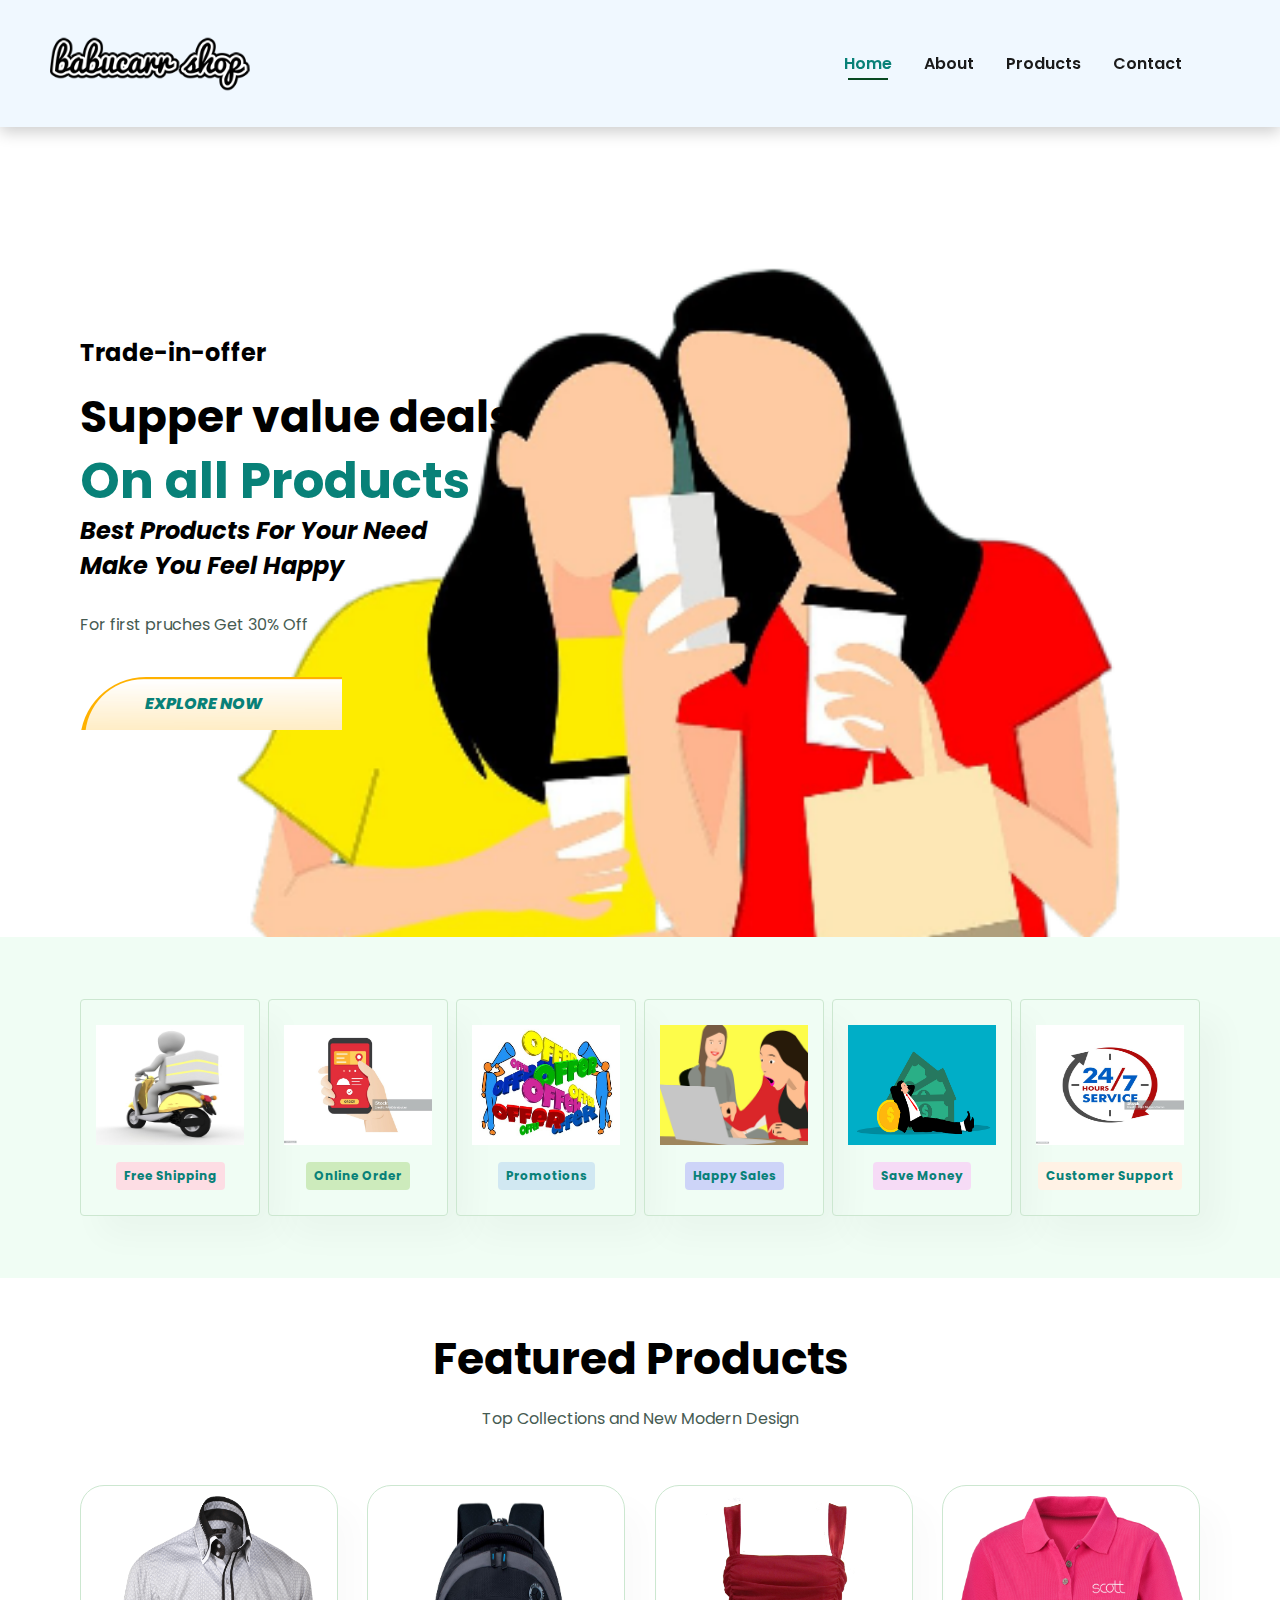
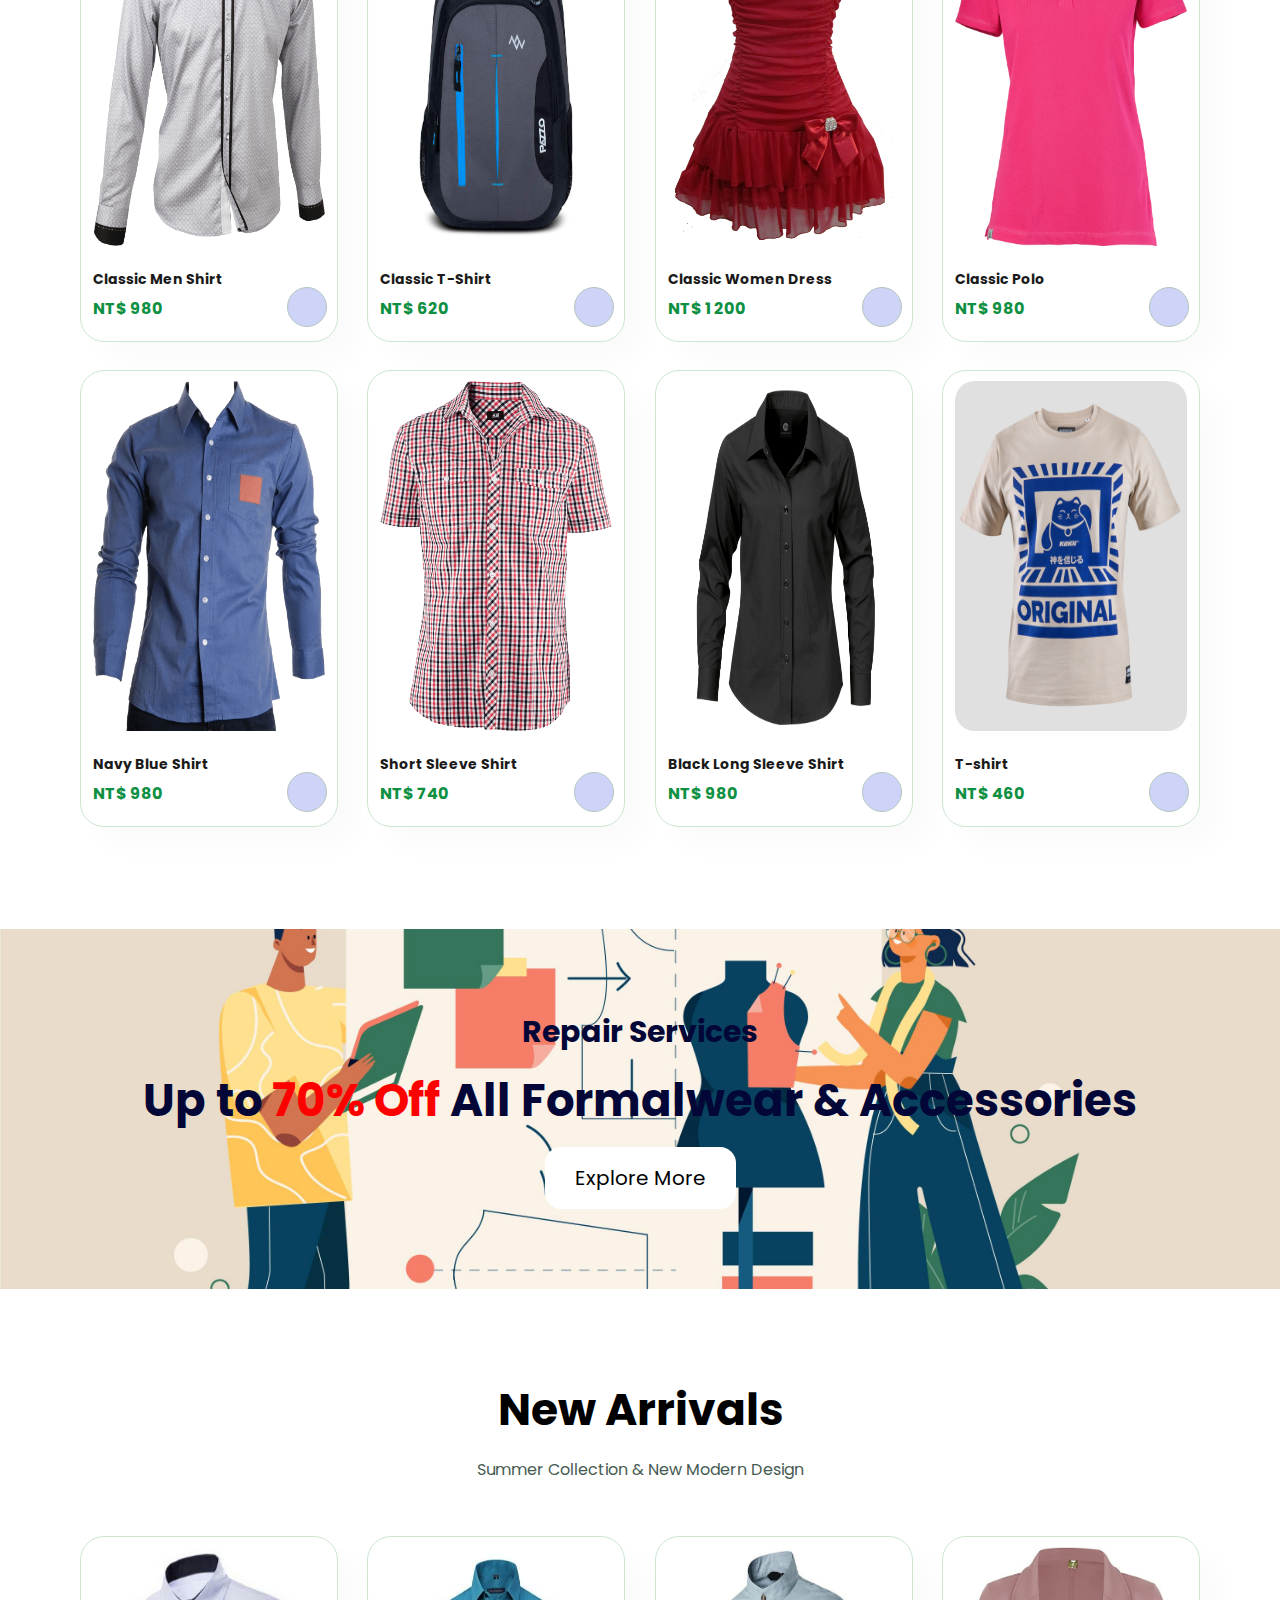
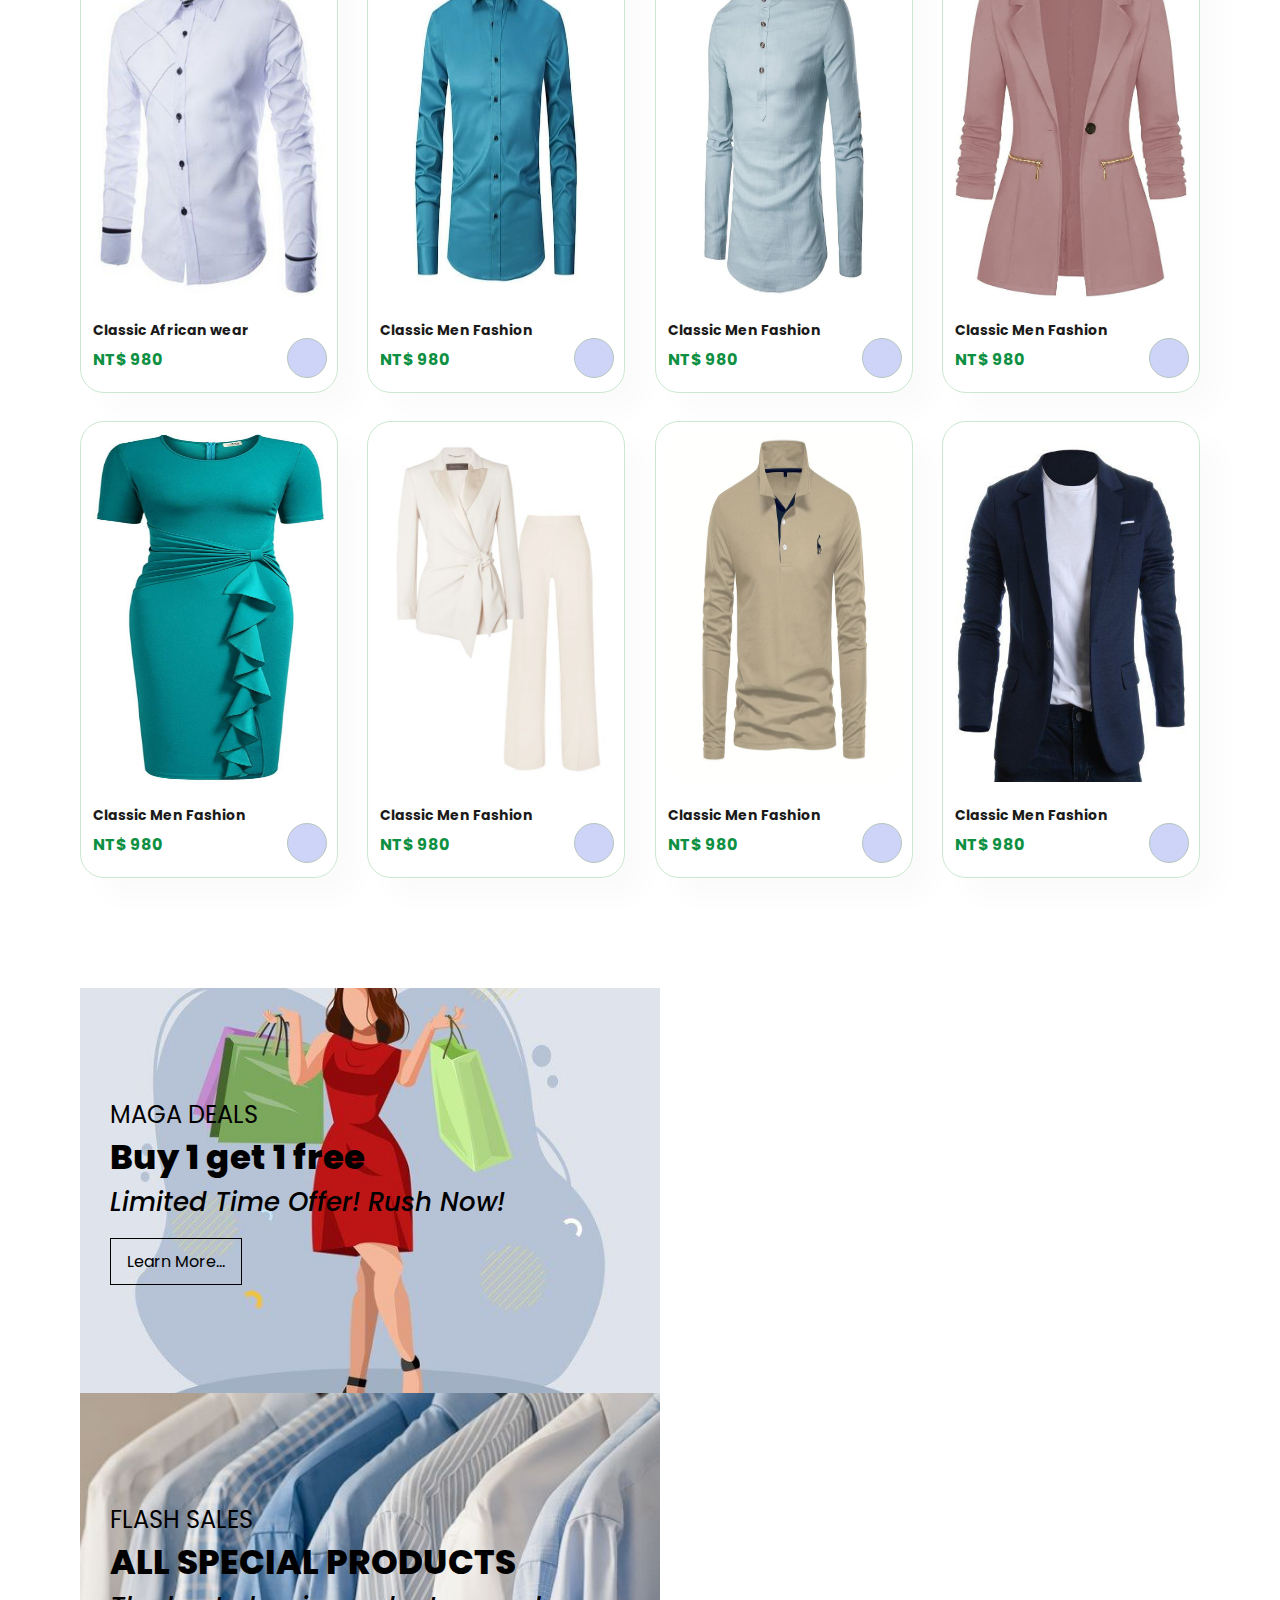
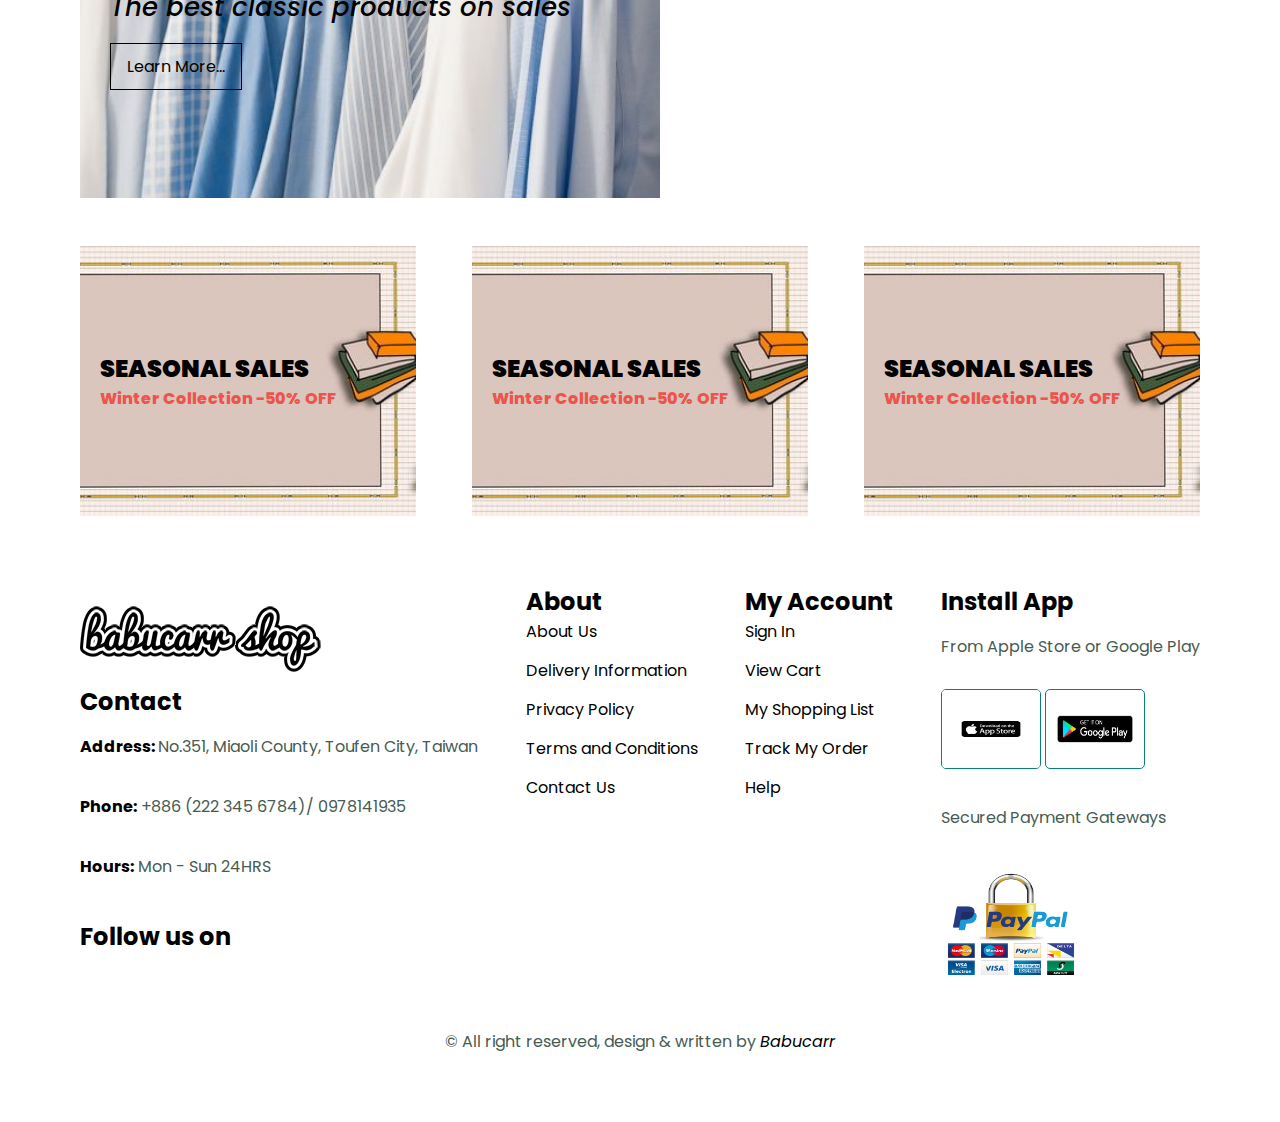
==== index.html @ bbb0b77e "small banner added" ====
<!DOCTYPE html>
<html lang="en">
  <head>
    <meta charset="UTF-8" />
    <meta name="viewport" content="width=device-width, initial-scale=1.0" />

    <!--==========font awsome cdn link ========== -->
    <link
      rel="stylesheet"
      href="https://cdnjs.cloudflare.com/ajax/libs/font-awesome/6.4.2/css/all.min.css"
      integrity="sha512-z3gLpd7yknf1YoNbCzqRKc4qyor8gaKU1qmn+CShxbuBusANI9QpRohGBreCFkKxLhei6S9CQXFEbbKuqLg0DA=="
      crossorigin="anonymous"
      referrerpolicy="no-referrer"
    />
    <link rel="stylesheet" href="/styles.css" />
    <title>Shopping Website</title>
  </head>
  <body>
    <!-- Navbar section -->
    <nav class="header">
      <a href="#"
        ><img src="/images/logo/logo.png" class="logo" alt="logo"
      /></a>
      <div>
        <ul id="navbar">
          <li><a href="index.html" class="active">Home</a></li>
          <li><a href="about.html">About</a></li>
          <li><a href="product.html">Products</a></li>
          <li><a href="contact.html">Contact</a></li>
          <li>
            <a href="cart.html" id="shopping-cart"
              ><i class="fa-solid fa-cart-shopping"></i>
            </a>
          </li>
        </ul>
      </div>
    </nav>

    <!-- Home page section -->
    <section id="profile">
      <h4>Trade-in-offer</h4>
      <h2>Supper value deals</h2>
      <h1>On all Products</h1>
      <h4>
        <i
          >Best Products For Your Need <br />
          Make You Feel Happy</i
        >
      </h4>
      <p>For first pruches Get 30% Off</p>
      <button>EXPLORE NOW</button>
    </section>

    <!-- services section -->
    <section id="featured" class="section-padding">
      <div class="featured-box">
        <img
          src="./images/service/service1.jpg"
          alt="free-shipping"
          width="100%"
          height="120px"
        />
        <h6>Free Shipping</h6>
      </div>
      <div class="featured-box">
        <img
          src="./images/service/service2.jpg"
          alt="online-order"
          width="100%"
          height="120px"
        />
        <h6>Online Order</h6>
      </div>
      <div class="featured-box">
        <img
          src="./images/service/service3.jpg"
          alt="promotion"
          width="100%"
          height="120px"
        />
        <h6>Promotions</h6>
      </div>
      <div class="featured-box">
        <img
          src="./images/service/service4.jpg"
          alt="happy-sales"
          width="100%"
          height="120px"
        />
        <h6>Happy Sales</h6>
      </div>
      <div class="featured-box">
        <img
          src="./images/service/service5.png"
          alt="save-oney"
          width="100%"
          height="120px"
        />
        <h6>Save Money</h6>
      </div>
      <div class="featured-box">
        <img
          src="./images/service/service6.jpg"
          alt="customer-support"
          width="100%"
          height="120px"
        />
        <h6>Customer Support</h6>
      </div>
    </section>

    <!-- ==== featured products section ==== -->
    <section id="featured-products" class="section-padding">
      <h2>Featured Products</h2>
      <p>Top Collections and New Modern Design</p>
      <div class="product-container">
        <div class="product">
          <img
            src="./images/products/shirt3.png"
            alt="product1"
            height="350px"
          />
          <div class="description">
            <h5>Classic Men Shirt</h5>
            <div class="review-star">
              <i class="fa-solid fa-star"></i>
              <i class="fa-solid fa-star"></i>
              <i class="fa-solid fa-star"></i>
              <i class="fa-solid fa-star"></i>
              <i class="fa-solid fa-star"></i>
            </div>
            <h4>NT$ 980</h4>
          </div>
          <a href="#"><i class="fa-solid fa-cart-shopping cart"></i></a>
        </div>
        <div class="product">
          <img
            src="./images/products/product9.jpg"
            alt="product1"
            height="350px"
          />
          <div class="description">
            <h5>Classic T-Shirt</h5>
            <div class="review-star">
              <i class="fa-solid fa-star"></i>
              <i class="fa-solid fa-star"></i>
              <i class="fa-solid fa-star"></i>
              <i class="fa-solid fa-star"></i>
              <i class="fa-solid fa-star"></i>
            </div>
            <h4>NT$ 620</h4>
          </div>
          <a href="#"><i class="fa-solid fa-cart-shopping cart"></i></a>
        </div>
        <div class="product">
          <img
            src="./images/products/dress1.png"
            alt="product1"
            height="350px"
          />
          <div class="description">
            <h5>Classic Women Dress</h5>
            <div class="review-star">
              <i class="fa-solid fa-star"></i>
              <i class="fa-solid fa-star"></i>
              <i class="fa-solid fa-star"></i>
              <i class="fa-solid fa-star"></i>
              <i class="fa-solid fa-star"></i>
            </div>
            <h4>NT$ 1 200</h4>
          </div>
          <a href="#"><i class="fa-solid fa-cart-shopping cart"></i></a>
        </div>
        <div class="product">
          <img
            src="./images/products/polo1.png"
            alt="product1"
            height="350px"
          />
          <div class="description">
            <h5>Classic Polo</h5>
            <div class="review-star">
              <i class="fa-solid fa-star"></i>
              <i class="fa-solid fa-star"></i>
              <i class="fa-solid fa-star"></i>
              <i class="fa-solid fa-star"></i>
              <i class="fa-solid fa-star"></i>
            </div>
            <h4>NT$ 980</h4>
          </div>
          <a href="#"><i class="fa-solid fa-cart-shopping cart"></i></a>
        </div>
        <div class="product">
          <img
            src="./images/products/shirt2.png"
            alt="product1"
            height="350px"
          />
          <div class="description">
            <h5>Navy Blue Shirt</h5>
            <div class="review-star">
              <i class="fa-solid fa-star"></i>
              <i class="fa-solid fa-star"></i>
              <i class="fa-solid fa-star"></i>
              <i class="fa-solid fa-star"></i>
              <i class="fa-solid fa-star"></i>
            </div>
            <h4>NT$ 980</h4>
          </div>
          <a href="#"><i class="fa-solid fa-cart-shopping cart"></i></a>
        </div>
        <div class="product">
          <img
            src="./images/products/shirt4.png"
            alt="product1"
            height="350px"
          />
          <div class="description">
            <h5>Short Sleeve Shirt</h5>
            <div class="review-star">
              <i class="fa-solid fa-star"></i>
              <i class="fa-solid fa-star"></i>
              <i class="fa-solid fa-star"></i>
              <i class="fa-solid fa-star"></i>
              <i class="fa-solid fa-star"></i>
            </div>
            <h4>NT$ 740</h4>
          </div>
          <a href="#"><i class="fa-solid fa-cart-shopping cart"></i></a>
        </div>
        <div class="product">
          <img
            src="./images/products/shirt5.png"
            alt="product1"
            height="350px"
          />
          <div class="description">
            <h5>Black Long Sleeve Shirt</h5>
            <div class="review-star">
              <i class="fa-solid fa-star"></i>
              <i class="fa-solid fa-star"></i>
              <i class="fa-solid fa-star"></i>
              <i class="fa-solid fa-star"></i>
              <i class="fa-solid fa-star"></i>
            </div>
            <h4>NT$ 980</h4>
          </div>
          <a href="#"><i class="fa-solid fa-cart-shopping cart"></i></a>
        </div>
        <div class="product">
          <img
            src="./images/products/t-shirt2.jpg"
            alt="product1"
            height="350px"
          />
          <div class="description">
            <h5>T-shirt</h5>
            <div class="review-star">
              <i class="fa-solid fa-star"></i>
              <i class="fa-solid fa-star"></i>
              <i class="fa-solid fa-star"></i>
              <i class="fa-solid fa-star"></i>
              <i class="fa-solid fa-star"></i>
            </div>
            <h4>NT$ 460</h4>
          </div>
          <a href="#"><i class="fa-solid fa-cart-shopping cart"></i></a>
        </div>
      </div>
    </section>

    <!-- ==== banner_1 section ===== -->
    <section id="banner" class="section-margin">
      <h4>Repair Services</h4>
      <h2>Up to <span>70% Off</span> All Formalwear & Accessories</h2>
      <button class="normal">Explore More</button>
    </section>

    <!-- ==== New arrival section ===== -->
    <section id="featured-products" class="section-padding">
      <h2>New Arrivals</h2>
      <p>Summer Collection & New Modern Design</p>
      <div class="product-container">
        <div class="product">
          <img
            src="./images/products/new-design1.jpeg"
            alt="product1"
            height="350px"
          />
          <div class="description">
            <h5>Classic African wear</h5>
            <div class="review-star">
              <i class="fa-solid fa-star"></i>
              <i class="fa-solid fa-star"></i>
              <i class="fa-solid fa-star"></i>
              <i class="fa-solid fa-star"></i>
              <i class="fa-solid fa-star"></i>
            </div>
            <h4>NT$ 980</h4>
          </div>
          <a href="#"><i class="fa-solid fa-cart-shopping cart"></i></a>
        </div>
        <div class="product">
          <img
            src="./images/products/new-design2.jpeg"
            alt="product1"
            height="350px"
          />
          <div class="description">
            <h5>Classic Men Fashion</h5>
            <div class="review-star">
              <i class="fa-solid fa-star"></i>
              <i class="fa-solid fa-star"></i>
              <i class="fa-solid fa-star"></i>
              <i class="fa-solid fa-star"></i>
              <i class="fa-solid fa-star"></i>
            </div>
            <h4>NT$ 980</h4>
          </div>
          <a href="#"><i class="fa-solid fa-cart-shopping cart"></i></a>
        </div>
        <div class="product">
          <img
            src="./images/products/new-design3.jpeg"
            alt="product1"
            height="350px"
          />
          <div class="description">
            <h5>Classic Men Fashion</h5>
            <div class="review-star">
              <i class="fa-solid fa-star"></i>
              <i class="fa-solid fa-star"></i>
              <i class="fa-solid fa-star"></i>
              <i class="fa-solid fa-star"></i>
              <i class="fa-solid fa-star"></i>
            </div>
            <h4>NT$ 980</h4>
          </div>
          <a href="#"><i class="fa-solid fa-cart-shopping cart"></i></a>
        </div>
        <div class="product">
          <img
            src="./images/products/new-design4.jpeg"
            alt="product1"
            height="350px"
          />
          <div class="description">
            <h5>Classic Men Fashion</h5>
            <div class="review-star">
              <i class="fa-solid fa-star"></i>
              <i class="fa-solid fa-star"></i>
              <i class="fa-solid fa-star"></i>
              <i class="fa-solid fa-star"></i>
              <i class="fa-solid fa-star"></i>
            </div>
            <h4>NT$ 980</h4>
          </div>
          <a href="#"><i class="fa-solid fa-cart-shopping cart"></i></a>
        </div>
        <div class="product">
          <img
            src="./images/products/new-design5.jpeg"
            alt="product1"
            height="350px"
          />
          <div class="description">
            <h5>Classic Men Fashion</h5>
            <div class="review-star">
              <i class="fa-solid fa-star"></i>
              <i class="fa-solid fa-star"></i>
              <i class="fa-solid fa-star"></i>
              <i class="fa-solid fa-star"></i>
              <i class="fa-solid fa-star"></i>
            </div>
            <h4>NT$ 980</h4>
          </div>
          <a href="#"><i class="fa-solid fa-cart-shopping cart"></i></a>
        </div>
        <div class="product">
          <img
            src="./images/products/new-design6.jpeg"
            alt="product1"
            height="350px"
          />
          <div class="description">
            <h5>Classic Men Fashion</h5>
            <div class="review-star">
              <i class="fa-solid fa-star"></i>
              <i class="fa-solid fa-star"></i>
              <i class="fa-solid fa-star"></i>
              <i class="fa-solid fa-star"></i>
              <i class="fa-solid fa-star"></i>
            </div>
            <h4>NT$ 980</h4>
          </div>
          <a href="#"><i class="fa-solid fa-cart-shopping cart"></i></a>
        </div>
        <div class="product">
          <img
            src="./images/products/new-design7.jpeg"
            alt="product1"
            height="350px"
          />
          <div class="description">
            <h5>Classic Men Fashion</h5>
            <div class="review-star">
              <i class="fa-solid fa-star"></i>
              <i class="fa-solid fa-star"></i>
              <i class="fa-solid fa-star"></i>
              <i class="fa-solid fa-star"></i>
              <i class="fa-solid fa-star"></i>
            </div>
            <h4>NT$ 980</h4>
          </div>
          <a href="#"><i class="fa-solid fa-cart-shopping cart"></i></a>
        </div>
        <div class="product">
          <img
            src="./images/products/new-design8.jpeg"
            alt="product1"
            height="350px"
          />
          <div class="description">
            <h5>Classic Men Fashion</h5>
            <div class="review-star">
              <i class="fa-solid fa-star"></i>
              <i class="fa-solid fa-star"></i>
              <i class="fa-solid fa-star"></i>
              <i class="fa-solid fa-star"></i>
              <i class="fa-solid fa-star"></i>
            </div>
            <h4>NT$ 980</h4>
          </div>
          <a href="#"><i class="fa-solid fa-cart-shopping cart"></i></a>
        </div>
      </div>
    </section>

    <!-- ======= medium banners section ======== -->
    <section id="medium-banner" class="section-padding">
      <div class="banner-box">
        <h4>MAGA DEALS</h4>
        <h2>Buy 1 get 1 free</h2>
        <span>Limited Time Offer! Rush Now!</span>
        <button class="banner-button">Learn More...</button>
      </div>
      <div class="banner-box banner-box2">
        <h4>FLASH SALES</h4>
        <h2>ALL SPECIAL PRODUCTS</h2>
        <span>The best classic products on sales</span>
        <button class="banner-button">Learn More...</button>
      </div>
    </section>

    <!-- ===== small banner section ===== -->
    <section id="small-banner">
      <div class="banner-box">
        <h2>SEASONAL SALES</h2>
        <h3>Winter Collection -50% OFF</h3>
      </div>
      <div class="banner-box banner-box2">
        <h2>SEASONAL SALES</h2>
        <h3>Winter Collection -50% OFF</h3>
      </div>
      <div class="banner-box banner-box3">
        <h2>SEASONAL SALES</h2>
        <h3>Winter Collection -50% OFF</h3>
      </div>
    </section>

    <!-- ===== footer section ====== -->
    <section class="section-padding">
      <footer>
        <div class="footer-container">
          <img src="./images/logo/logo.png" alt="logo" />
          <h4>Contact</h4>
          <p><b>Address: </b>No.351, Miaoli County, Toufen City, Taiwan</p>
          <p><b>Phone:</b> +886 (222 345 6784)/ 0978141935</p>
          <p><b>Hours:</b> Mon - Sun 24HRS</p>
          <div class="socials">
            <h4>Follow us on</h4>
            <div class="icons">
              <i class="fa-brands fa-facebook"></i>
              <i class="fa-brands fa-instagram"></i>
              <i class="fa-brands fa-twitter"></i>
              <i class="fa-brands fa-linkedin"></i>
              <i class="fa-brands fa-youtube"></i>
            </div>
          </div>
        </div>
        <div class="footer-container">
          <h4>About</h4>
          <a href="#">About Us</a>
          <a href="#">Delivery Information</a>
          <a href="#">Privacy Policy</a>
          <a href="#">Terms and Conditions</a>
          <a href="#">Contact Us</a>
        </div>
        <div class="footer-container">
          <h4>My Account</h4>
          <a href="#">Sign In</a>
          <a href="#">View Cart</a>
          <a href="#">My Shopping List</a>
          <a href="#">Track My Order</a>
          <a href="#">Help</a>
        </div>
        <div class="footer-container apps">
          <h4>Install App</h4>
          <p>From Apple Store or Google Play</p>
          <div class="app-image">
            <img
              src="./images/footer/Apple Download App Button.jpg"
              alt="app store"
              width="100px"
              height="80px"
            />
            <img
              src="./images/footer/Google Play Logo.png"
              alt="google play"
              width="100px"
              height="80px"
            />
          </div>
          <p>Secured Payment Gateways</p>
          <img
            src="./images/footer/payment.png"
            alt="payment"
            width="140px"
            height="120px"
          />
        </div>
        <div class="copyright">
          <p>&copy; All right reserved, design & written by <i>Babucarr</i></p>
        </div>
      </footer>
    </section>

    <script src="/script.js"></script>
  </body>
</html>
---- styles.css ----
/*======== google fonts import ======== */
@import url("https://fonts.googleapis.com/css2?family=Poppins:ital,wght@0,100;0,200;0,300;0,400;0,500;0,600;0,700;0,900;1,100&display=swap");

/* ======= global styling ======= */
* {
  margin: 0;
  padding: 0;
  box-sizing: border-box;
  /* width: 100%; */
  font-family: "Poppins", sans-serif;
  /* background-color: #f3eeee; */
  color: #000;
}
body {
  width: 100%;
}

.section-padding {
  padding: 48px 80px;
}
.section-margin {
  margin: 40px 0;
}
h1 {
  font-size: 50px;
  line-height: 64px;
  color: #222;
}
h2 {
  font-size: 44px;
}
h3 {
  font-size: 36px;
}
h4 {
  font-size: 24px;
}
h5 {
  font-size: 20px;
}
h6 {
  font-size: 12px;
  font-weight: 700;
}

p {
  font-size: 16px;
  margin: 15px 0 20px 0;
  color: #465b52;
}

button.normal {
  padding: 16px 30px;
  color: #000;
  border: none;
  outline: none;
  border-radius: 16px;
  font-size: 20px;
  background-color: #fff;
  cursor: pointer;
  transition: 0.3s;
}
button.banner-button {
  padding: 10px 16px;
  color: #000;
  border: 1px solid #000;
  outline: none;
  font-size: 16px;
  background-color: transparent;
  cursor: pointer;
  transition: 0.3s;
}

/*  ======== header (navbar) ========  */
.header {
  display: flex;
  align-items: center;
  justify-content: space-between;
  padding: 20px 50px;
  box-shadow: 0 5px 15px rgba(0, 0, 0, 0.2);
  background-color: aliceblue;
  position: sticky;
  top: 0;
  left: 0;
  z-index: 10;
}
.header a img {
  width: 200px;
  height: 80px;
}

#navbar {
  display: flex;
  align-items: center;
  justify-content: center;
  text-align: center;
}
#navbar li {
  list-style: none;
  padding: 0 16px;
  position: relative;
}
#navbar li a {
  text-decoration: none;
  font-size: 16px;
  font-weight: 600;
  color: #1a1a1a;
  transition: 0.3s ease;
}
#navbar li a i {
  font-size: 24px;
}
#navbar li a:hover,
#navbar li a.active {
  color: #088178;
}
#navbar li a.active::after,
#navbar li a:hover::after {
  content: "";
  width: 50%;
  height: 2px;
  position: absolute;
  background-color: #084922;
  bottom: -4px;
  left: 20px;
}

/* ===== home page styles ===== */
#profile {
  background-image: url("./images/homePage/profile.png");
  height: 90vh;
  width: 100%;
  background-position: top 10% right 10%;
  background-size: cover;
  padding: 0 80px;
  display: flex;
  flex-direction: column;
  align-items: flex-start;
  justify-content: center;
}

#profile h4 {
  padding-bottom: 14px;
}
#profile h1 {
  color: #088178;
}
#profile button {
  background-image: url("./images/homePage/buttonsBackground.png");
  background-color: transparent;
  color: #088178;
  border: 0;
  padding: 14px 80px 14px 65px;
  background-repeat: no-repeat;
  cursor: pointer;
  font-style: italic;
  font-size: 16px;
  font-weight: 800;
  margin-top: 20px;
}

/* ==== featured section ===== */
#featured {
  display: flex;
  justify-content: space-between;
  align-items: center;
  flex-wrap: wrap;
  background-color: #f0fdf4;
}
#featured .featured-box {
  width: 180px;
  text-align: center;
  padding: 25px 15px;
  box-shadow: 20px 20px 34px rgba(0, 0, 0, 0.03);
  border: 1px solid #cce7d0;
  border-radius: 4px;
  margin: 14px 0;
}
#featured .featured-box img {
  width: 100%;
  margin-bottom: 10px;
}
#featured .featured-box:hover {
  box-shadow: 10px 10px 54px rgba(70, 62, 221, 0.1);
}
#featured .featured-box h6 {
  display: inline-block;
  padding: 8px;
  line-height: 1;
  border-radius: 4px;
  color: #088178;
  background-color: #fddde4;
}
#featured .featured-box:nth-child(2) h6 {
  background-color: #cdebbc;
}
#featured .featured-box:nth-child(3) h6 {
  background-color: #d1e8f2;
}
#featured .featured-box:nth-child(4) h6 {
  background-color: #cdd4f8;
}
#featured .featured-box:nth-child(5) h6 {
  background-color: #f6dbf6;
}
#featured .featured-box:nth-child(6) h6 {
  background-color: #fff2e5;
}

/* ==== featured products styles ==== */
#featured-products {
  text-align: center;
}
#featured-products .product-container {
  display: flex;
  justify-content: space-between;
  padding-top: 20px;
  flex-wrap: wrap;
}

#featured-products .product {
  width: 23%;
  min-width: 250px;
  padding: 10px 12px;
  margin: 14px 0;
  border: 1px solid #cce7d0;
  border-radius: 24px;
  box-shadow: 20px 20px 30px rgba(0, 0, 0, 0.02);
  cursor: pointer;
  transition: 0.3s ease;
  position: relative;
}
#featured-products .product:hover {
  box-shadow: 20px 20px 30px rgba(0, 0, 0, 0.06);
}
#featured-products .product img {
  width: 100%;
  border-radius: 20px;
}
#featured-products .product .description {
  text-align: start;
  padding: 10px 0;
}
#featured-products .product .description h5 {
  padding-top: 6px;
  color: #1a1a1a;
  font-size: 14px;
}
#featured-products .product .description i {
  font-size: 12px;
  color: #b97726;
}
#featured-products .product .description h4 {
  padding-top: 6px;
  font-size: 16px;
  font-weight: 700;
  color: #0e9042;
}
#featured-products .product .cart {
  width: 40px;
  height: 40px;
  line-height: 40px;
  border-radius: 50px;
  background-color: #cdd4f8;
  color: #0e9042;
  border: 1px solid #b6c5be;
  position: absolute;
  bottom: 14px;
  right: 10px;
}

/* ===== banner styles ===== */
#banner {
  display: flex;
  flex-direction: column;
  justify-content: center;
  align-items: center;
  text-align: center;
  background-image: url("./images/banner/repairBanner.jpg");
  width: 100%;
  height: 40vh;
  background-size: cover;
  background-position: center;
}
#banner h4 {
  color: #030737;
  font-size: 30px;
  /* background-color: #fff; */
  border: none;
}
#banner h2 {
  color: #030737;
  font-size: 45px;
  padding: 12px 0;
  /* background-color: #088178; */
}
#banner h2 span {
  color: #ff0000;
}
#banner button:hover {
  background-color: #088178;
  color: #e3e6f3;
  transition-delay: 0.1s;
}

/* === medium banner styles ==== */
#medium-banner {
  display: flex;
  justify-content: space-between;
  flex-wrap: wrap;
}
#medium-banner .banner-box {
  display: flex;
  flex-direction: column;
  justify-content: center;
  align-items: flex-start;
  padding: 30px;
  background-image: url("./images/banner/maga-deal-banner.jpeg");
  min-width: 580px;
  height: 45vh;
  background-size: cover;
  background-position: center;
}
#medium-banner h4 {
  font-size: 24px;
  font-weight: 400;
}
#medium-banner h2 {
  font-size: 34px;
  font-weight: 800;
}
#medium-banner span {
  font-style: italic;
  font-size: 26px;
  font-weight: 500;
  padding-bottom: 16px;
}
#medium-banner .banner-box:hover button {
  background-color: #088178;
  border: 1px solid #088178;
  color: #fff;
}
#medium-banner .banner-box2 {
  background-image: url("./images/banner/banner.jpeg");
}

/* ===== small banner styles ====== */

#small-banner{
  display: flex;
  justify-content: space-between;
  flex-wrap: wrap;
  padding: 0 80px;
}
#small-banner .banner-box {
  display: flex;
  flex-direction: column;
  justify-content: center;
  align-items: flex-start;
  padding: 30px;
  background-image: url("./images/banner/seasonal-sales.jpeg");
  min-width: 30%;
  height: 30vh;
  background-size: cover;
  background-position: center;
  padding: 20px;
  margin-bottom: 20px;
}
#small-banner h2 {
  font-size: 24px;
  font-weight: 900;
}
#small-banner h3 {
  font-size: 16px;
  font-weight: 800;
  color: #ec544e;
}
/* ===footer section */

footer {
  display: flex;
  flex-wrap: wrap;
  justify-content: space-between;
}
footer .footer-container {
  display: flex;
  flex-direction: column;
  align-items: flex-start;
  margin-bottom: 20px;
}
footer a {
  font-size: 16px;
  text-decoration: none;
  margin-bottom: 14px;
}
footer .socials {
  margin-top: 20px;
}
footer .socials i {
  margin-right: 20px;
  font-size: larger;
}

footer .apps .app-image img {
  border: 1px solid #088178;
  border-radius: 5px;
}
footer .apps img {
  margin: 10px 0 14px 0;
}
footer .copyright {
  display: flex;
  width: 100%;
  justify-content: center;
  align-items: center;
  text-align: center;
}

footer .socials i:hover,
footer a:hover {
  color: #088178;
}
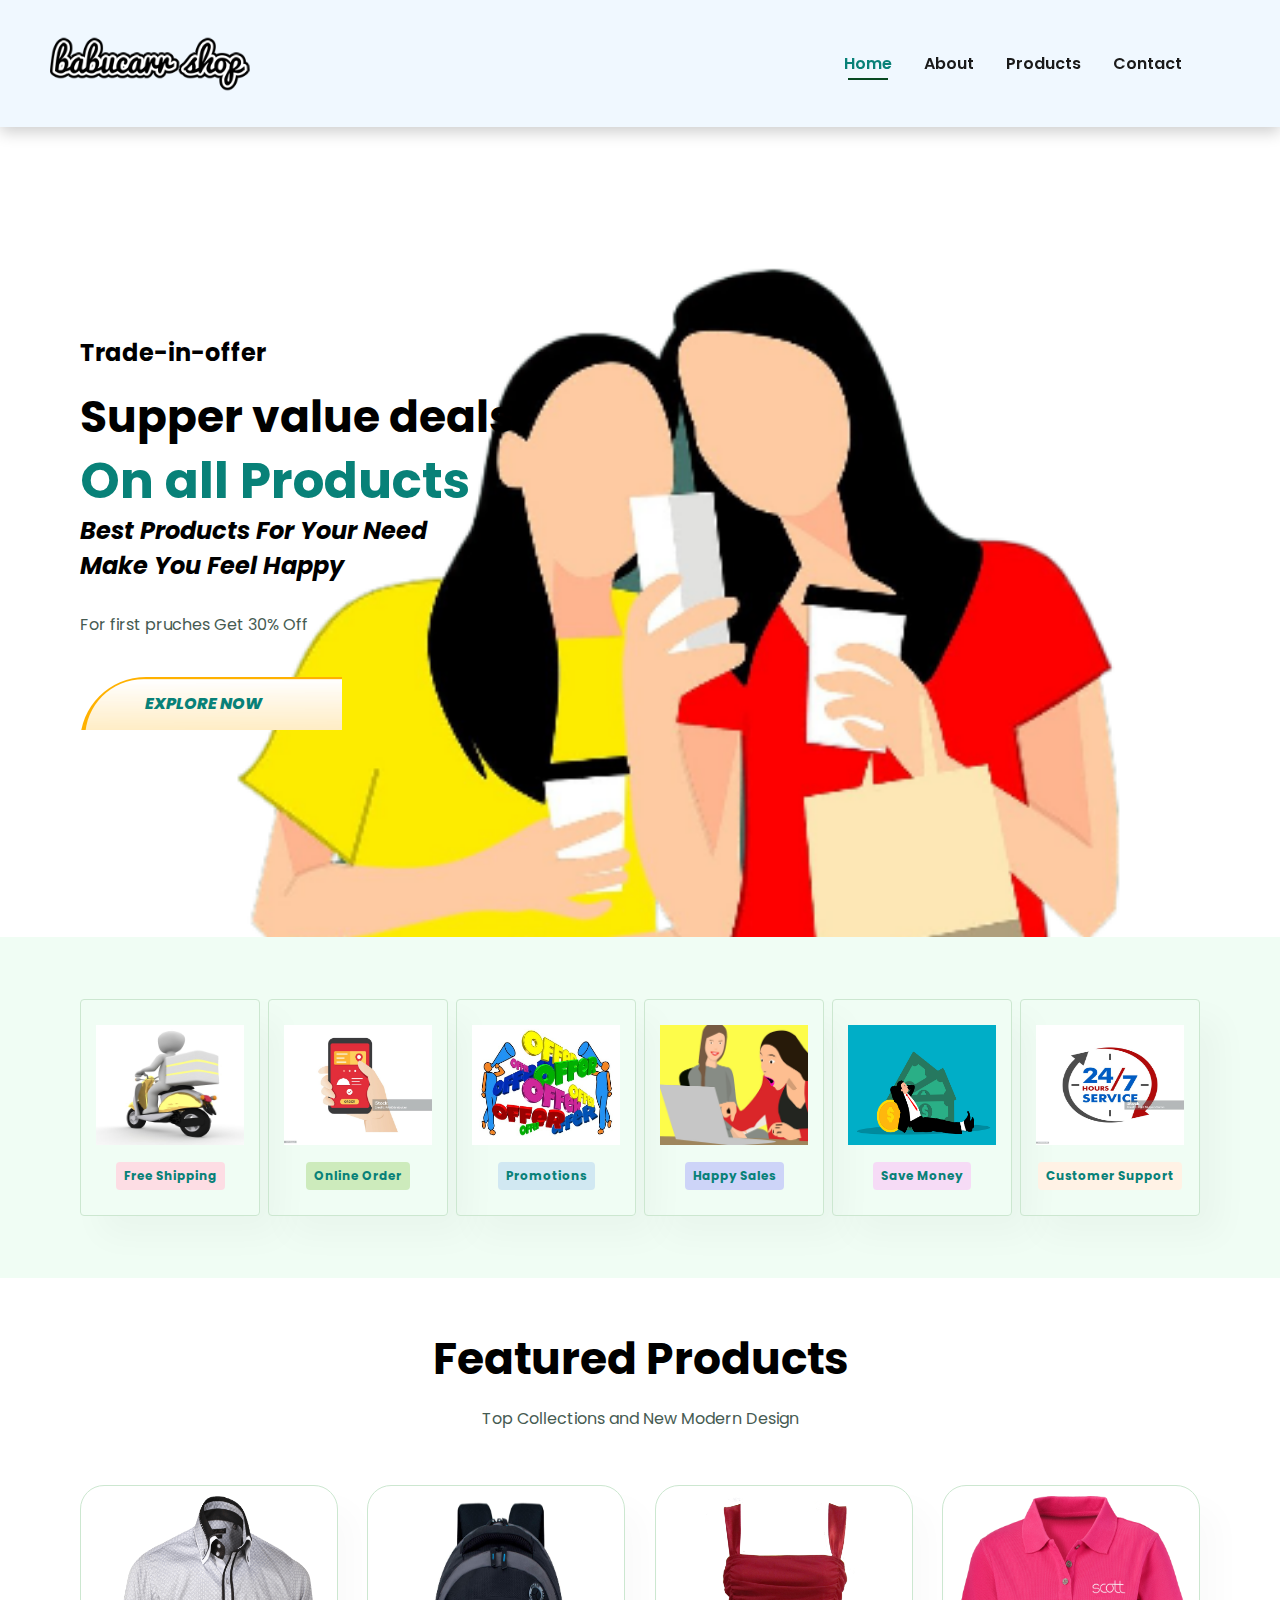
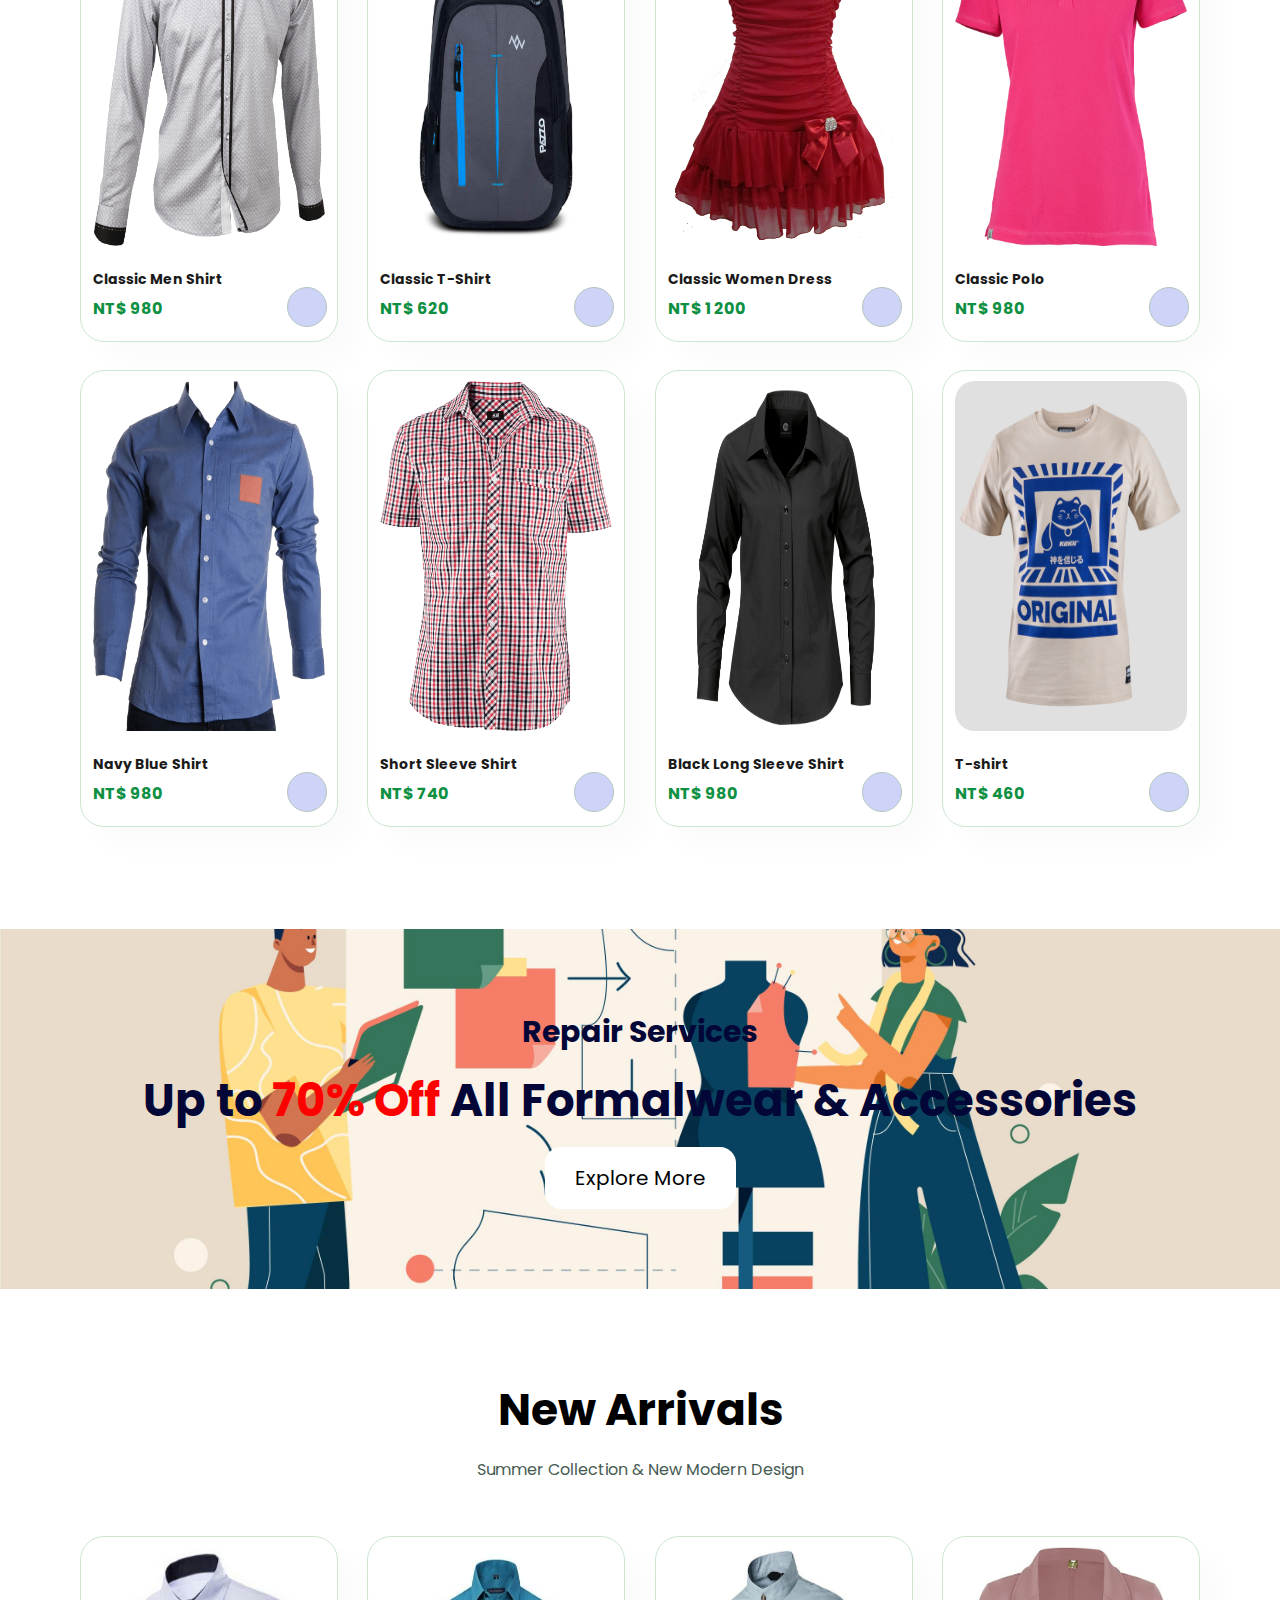
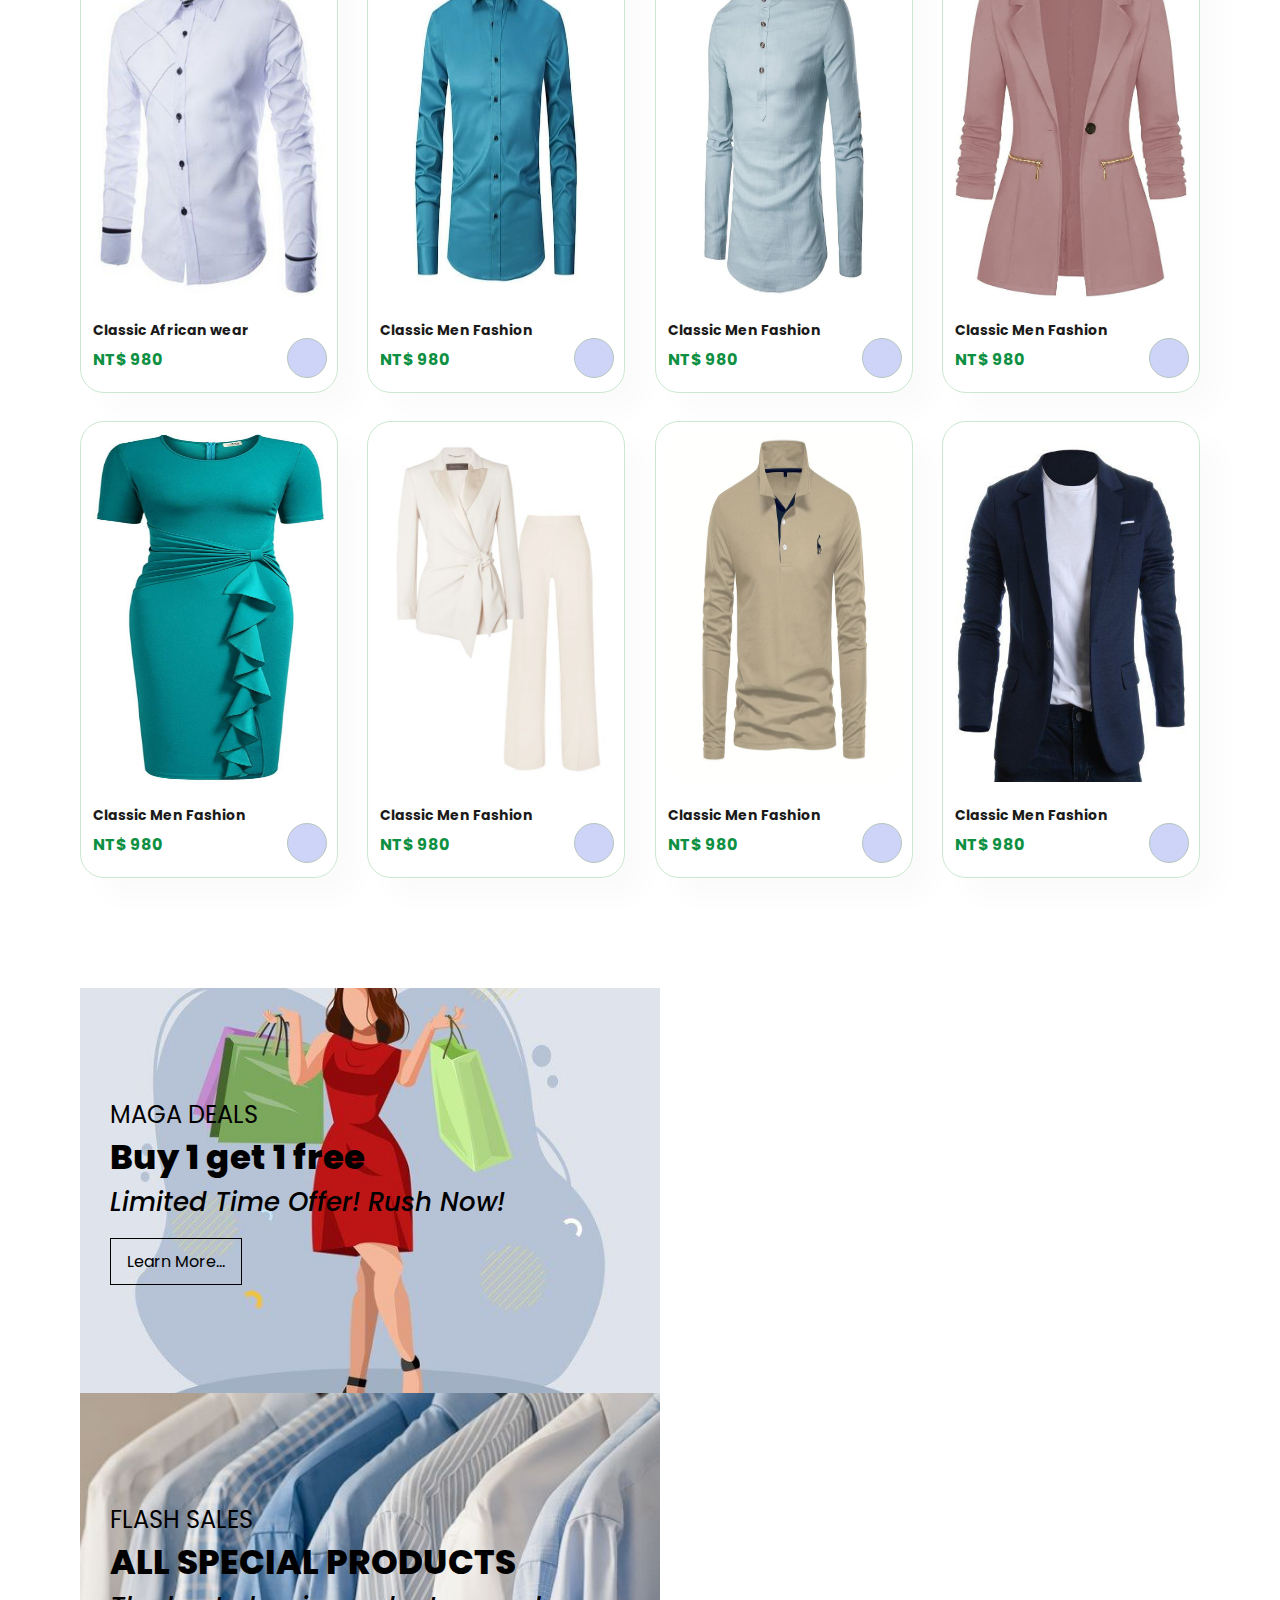
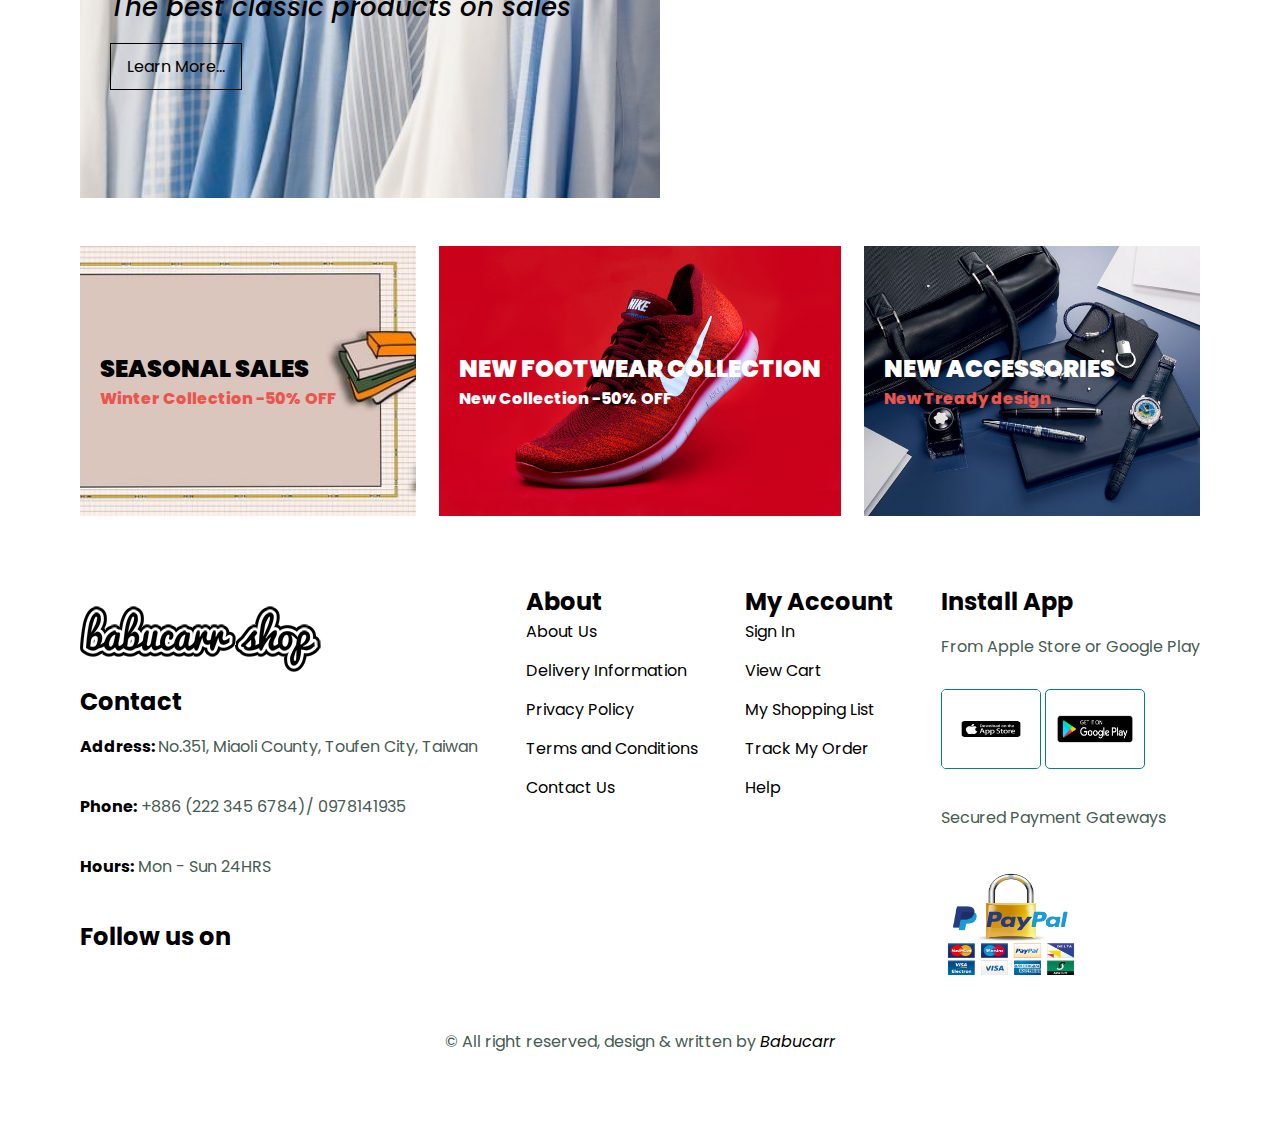
==== commit 9a0df6a2: "updated small banner section" ====
--- a/index.html
+++ b/index.html
@@ -459,12 +459,12 @@
         <h3>Winter Collection -50% OFF</h3>
       </div>
       <div class="banner-box banner-box2">
-        <h2>SEASONAL SALES</h2>
-        <h3>Winter Collection -50% OFF</h3>
+        <h2>NEW FOOTWEAR COLLECTION</h2>
+        <h3>New Collection -50% OFF</h3>
       </div>
       <div class="banner-box banner-box3">
-        <h2>SEASONAL SALES</h2>
-        <h3>Winter Collection -50% OFF</h3>
+        <h2>NEW ACCESSORIES</h2>
+        <h3>New Tready design</h3>
       </div>
     </section>
 
--- a/styles.css
+++ b/styles.css
@@ -285,14 +285,12 @@
 #banner h4 {
   color: #030737;
   font-size: 30px;
-  /* background-color: #fff; */
   border: none;
 }
 #banner h2 {
   color: #030737;
   font-size: 45px;
   padding: 12px 0;
-  /* background-color: #088178; */
 }
 #banner h2 span {
   color: #ff0000;
@@ -346,7 +344,7 @@
 
 /* ===== small banner styles ====== */
 
-#small-banner{
+#small-banner {
   display: flex;
   justify-content: space-between;
   flex-wrap: wrap;
@@ -375,6 +373,22 @@
   font-weight: 800;
   color: #ec544e;
 }
+#small-banner .banner-box2 {
+  background-image: url("./images/banner/small-banner2.jpg");
+}
+#small-banner .banner-box3 {
+  background-image: url("./images/banner/accessories-banner.jpeg");
+}
+#small-banner .banner-box2 h2 {
+  color: #fff;
+}
+#small-banner .banner-box2 h3 {
+  color: #fff;
+}
+#small-banner .banner-box3 h2 {
+  color: #fff;
+}
+
 /* ===footer section */
 
 footer {
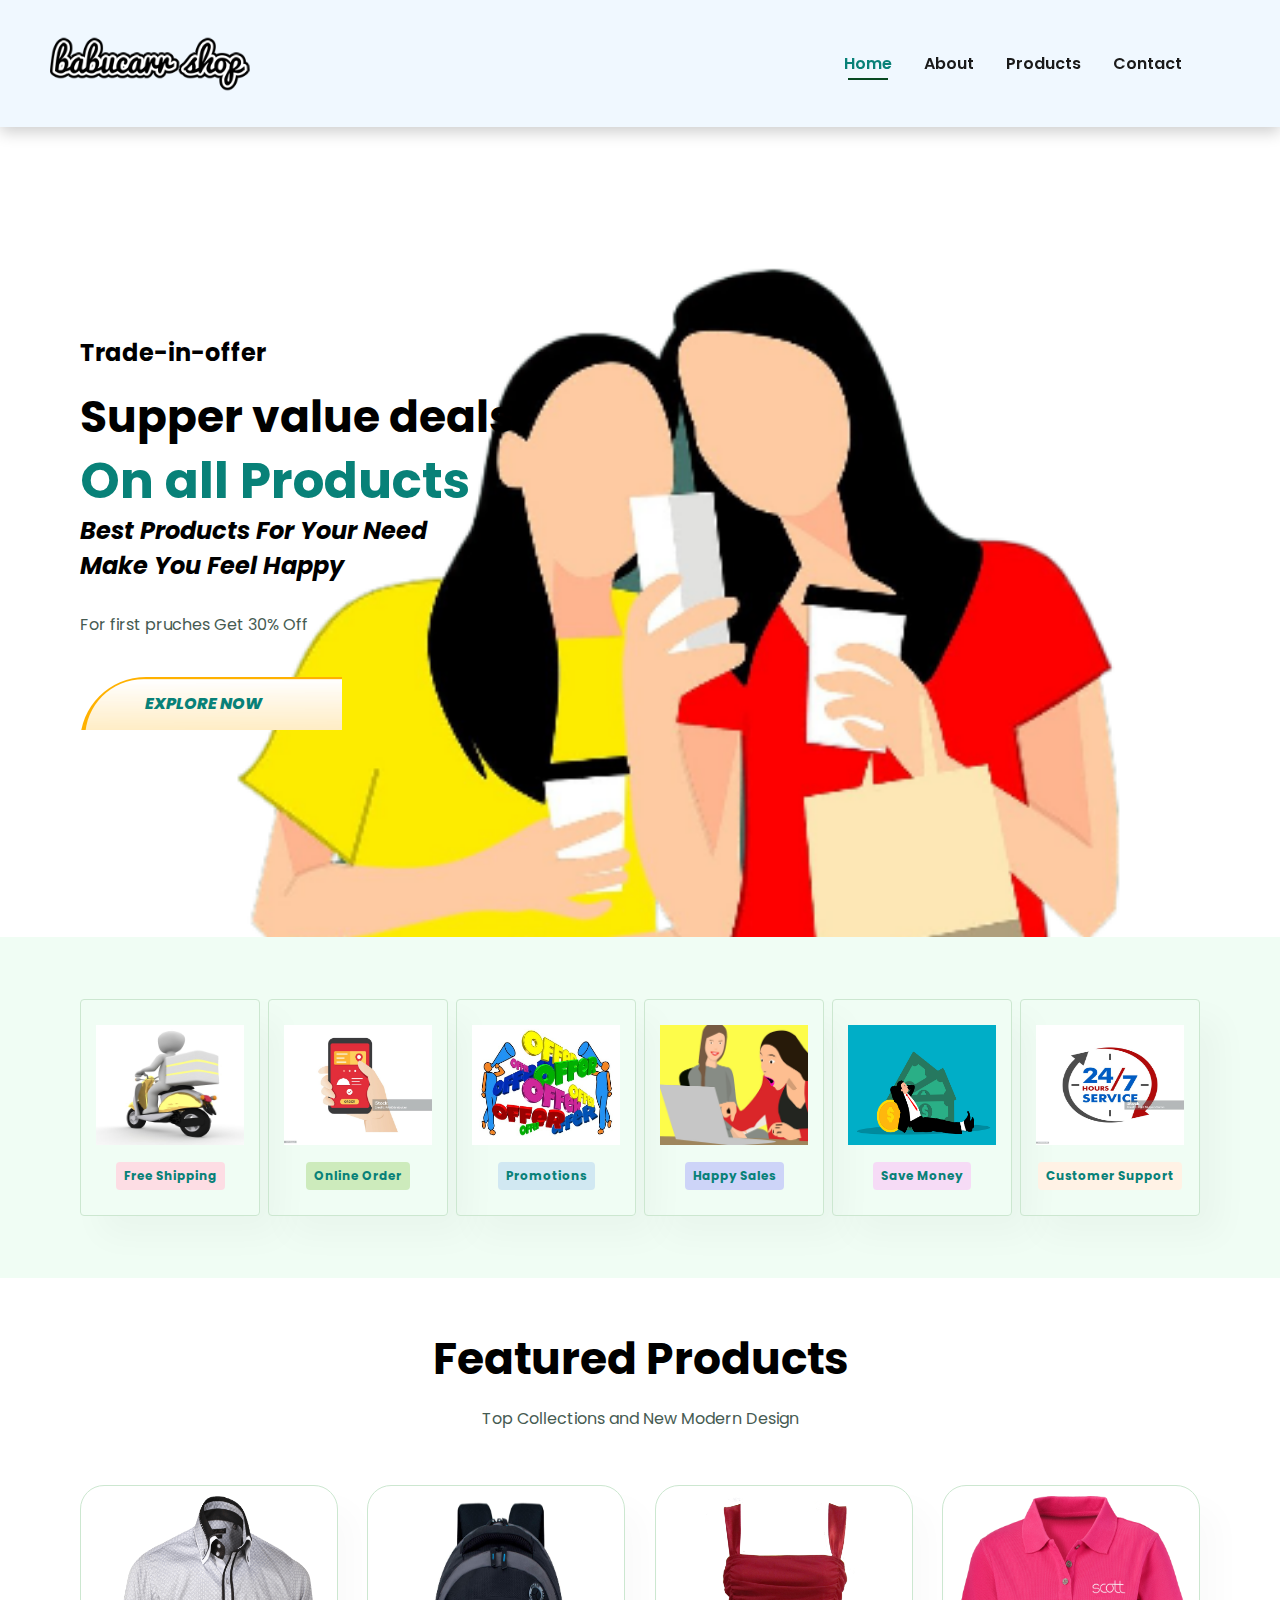
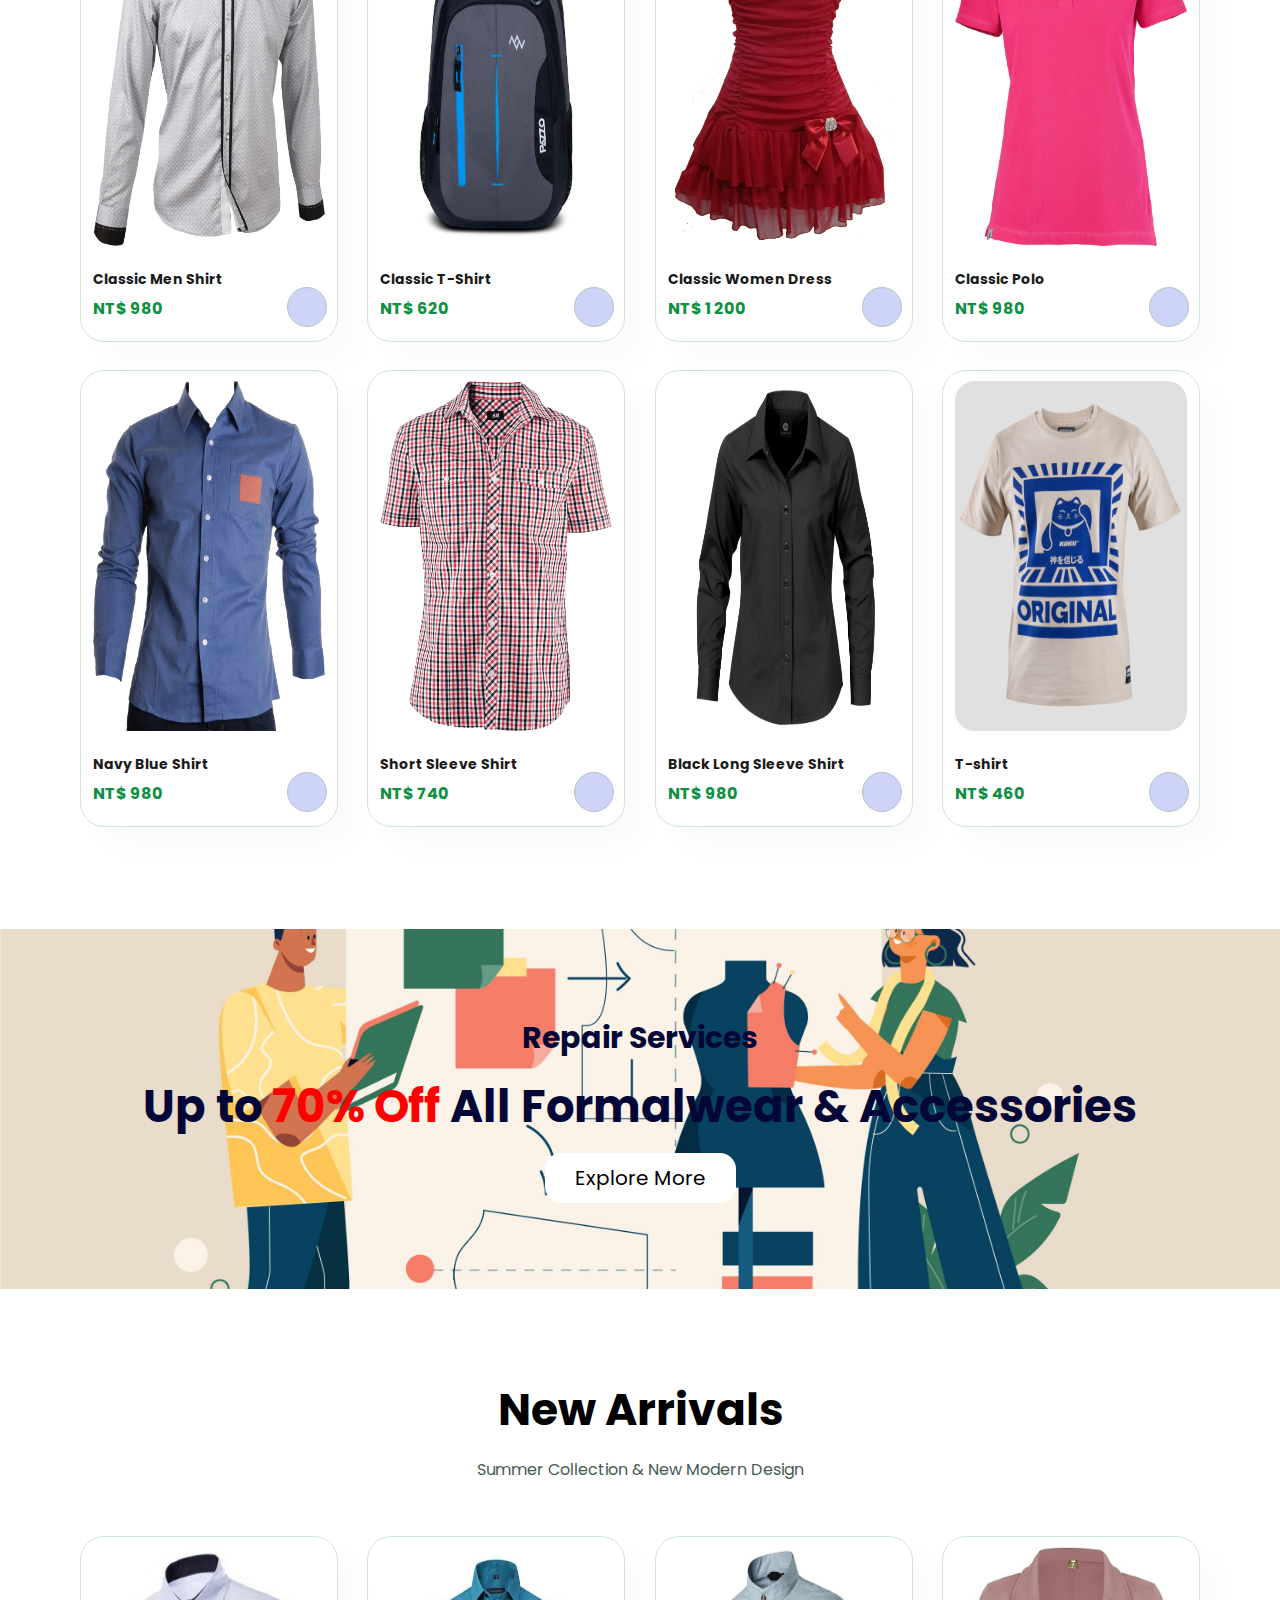
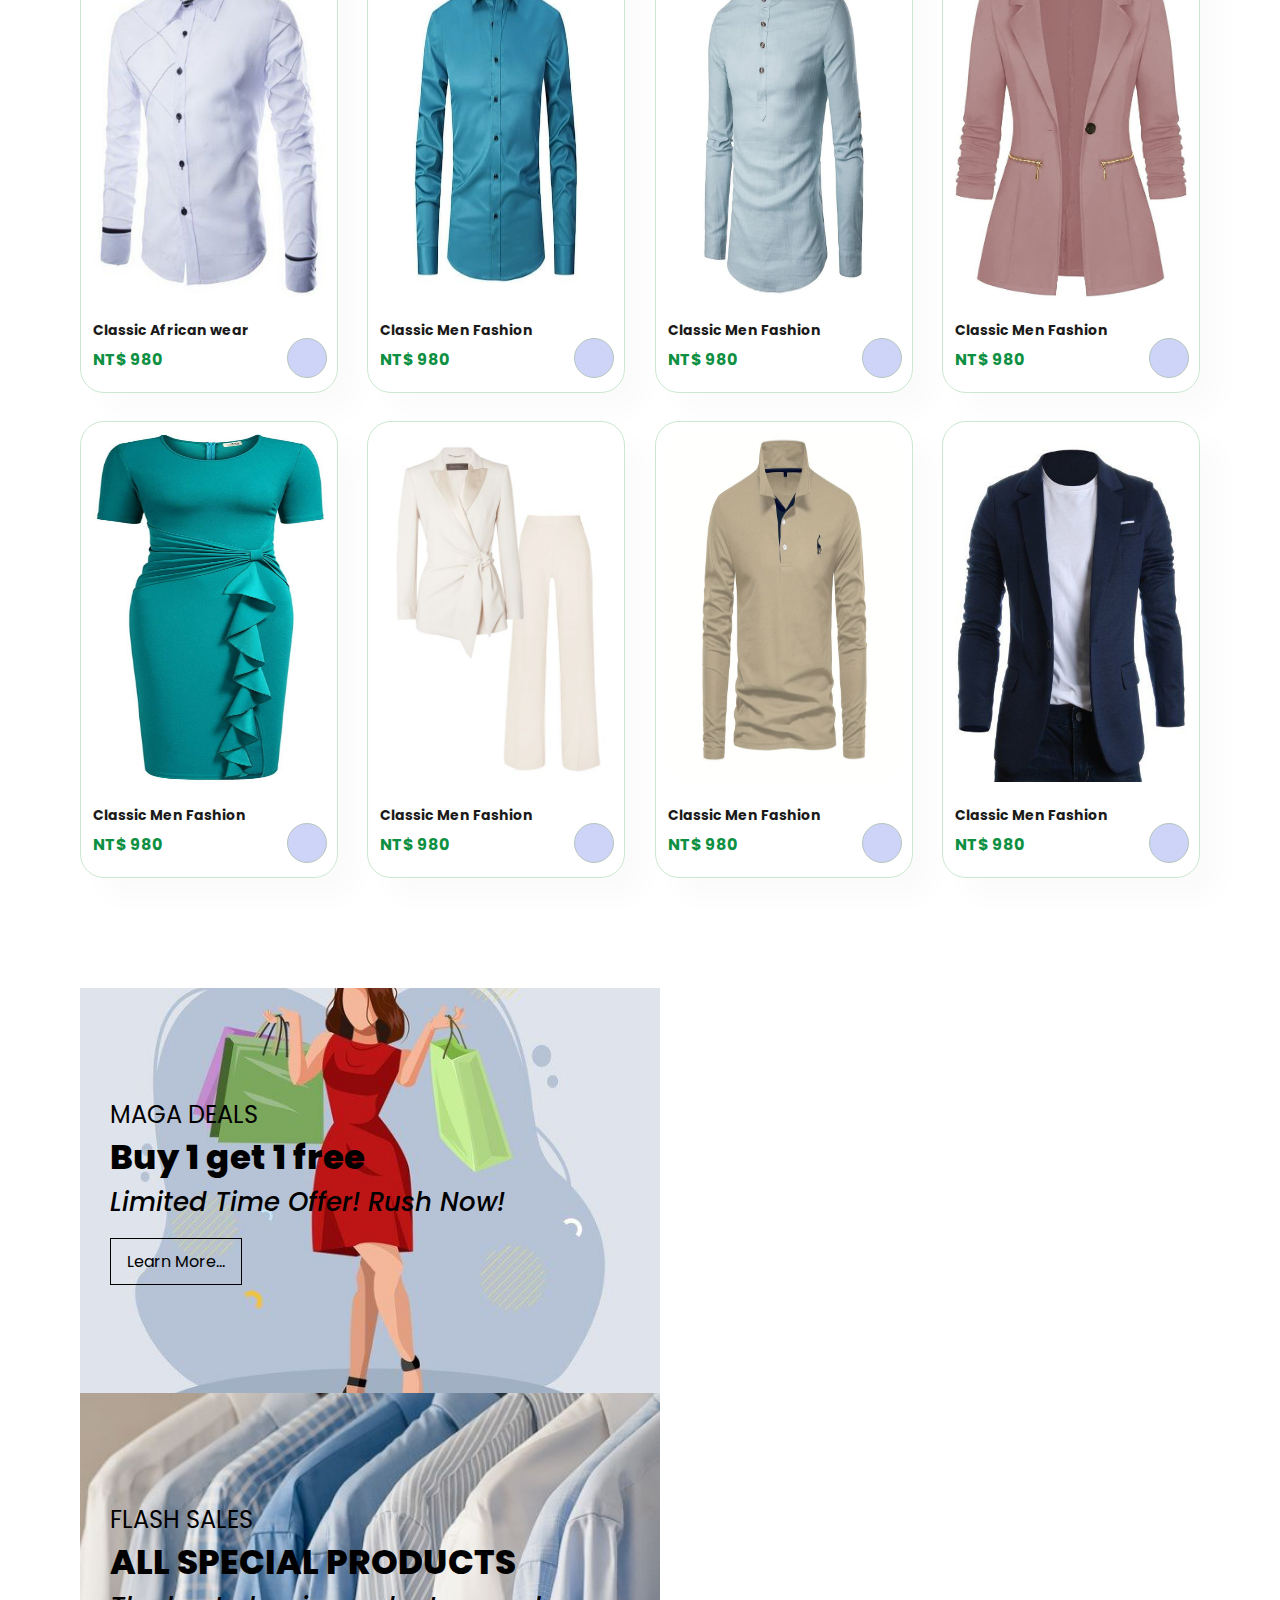
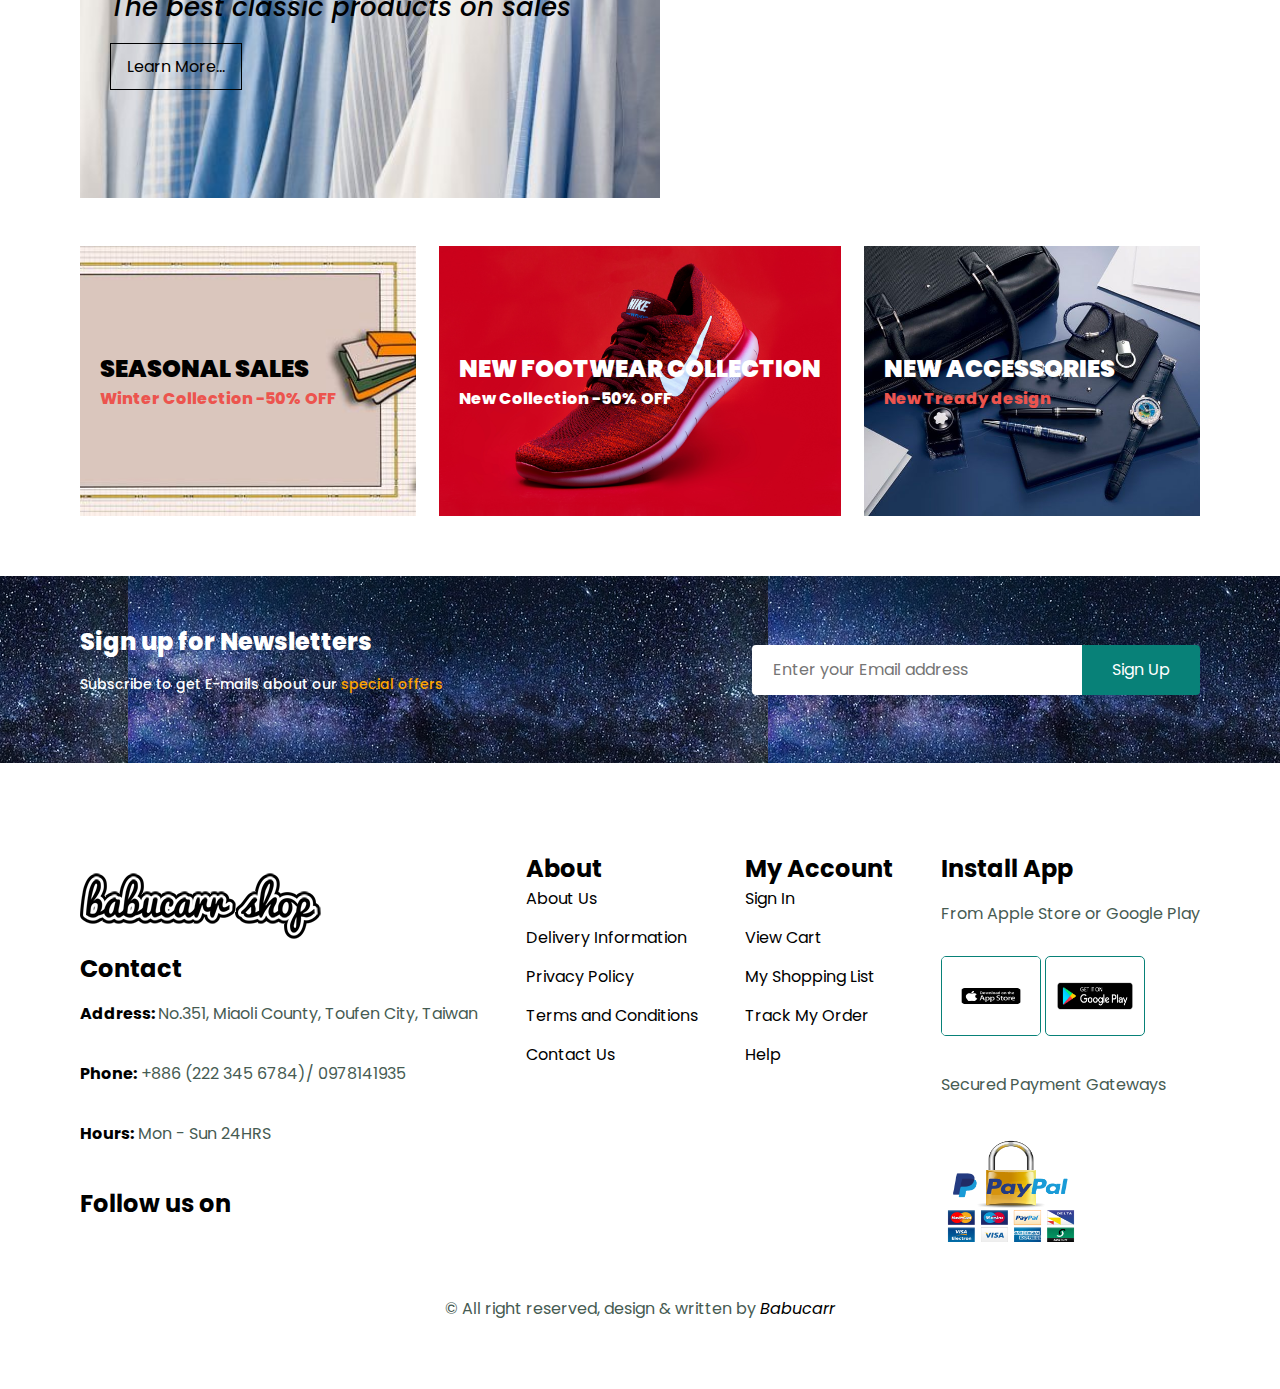
==== commit 82a049c9: "updated news letter section" ====
--- a/index.html
+++ b/index.html
@@ -468,6 +468,18 @@
       </div>
     </section>
 
+    <!-- ===== News letter section ====== -->
+    <section id="news-letter" class="section-padding section-margin">
+      <div class="text">
+        <h4>Sign up for Newsletters</h4>
+        <p>Subscribe to get E-mails about our <span>special offers</span></p>
+      </div>
+      <div class="newsletter-form">
+        <input type="text" placeholder="Enter your Email address" />
+        <button class="normal">Sign Up</button>
+      </div>
+    </section>
+
     <!-- ===== footer section ====== -->
     <section class="section-padding">
       <footer>
--- a/styles.css
+++ b/styles.css
@@ -50,7 +50,7 @@
 }
 
 button.normal {
-  padding: 16px 30px;
+  padding: 10px 30px;
   color: #000;
   border: none;
   outline: none;
@@ -389,6 +389,55 @@
   color: #fff;
 }
 
+/* ===== Newsletter section style ===== */
+#news-letter {
+  display: flex;
+  justify-content: space-between;
+  align-items: center;
+  flex-wrap: wrap;
+  background-image: url("images/banner/newsletters.jpg");
+  /* background-repeat: no-repeat; */
+  background-position: 20% 30%;
+  background-color: #041e42;
+}
+#news-letter .newsletter-form {
+  display: flex;
+  width: 40%;
+}
+#news-letter h4 {
+  font-size: 24px;
+  font-weight: 800;
+  color: #fff;
+}
+#news-letter p {
+  font-size: 14px;
+  font-weight: 500;
+  color: #fff;
+}
+#news-letter p span {
+  color: orange;
+}
+#news-letter input {
+  height: 3.125rem;
+  width: 100%;
+  padding: 0 1.25em;
+  font-size: 16px;
+  border: 1px solid transparent;
+  border-radius: 4px;
+  outline: none;
+  border-top-right-radius: 0;
+  border-bottom-right-radius: 0;
+}
+#news-letter button {
+  background-color: #088178;
+  font-size: 16px;
+  color: #fff;
+  border-radius: 4px;
+  white-space: nowrap;
+  border-top-left-radius: 0;
+  border-bottom-left-radius: 0;
+}
+
 /* ===footer section */
 
 footer {
@@ -413,6 +462,7 @@
 footer .socials i {
   margin-right: 20px;
   font-size: larger;
+  margin-top: 20px;
 }
 
 footer .apps .app-image img {
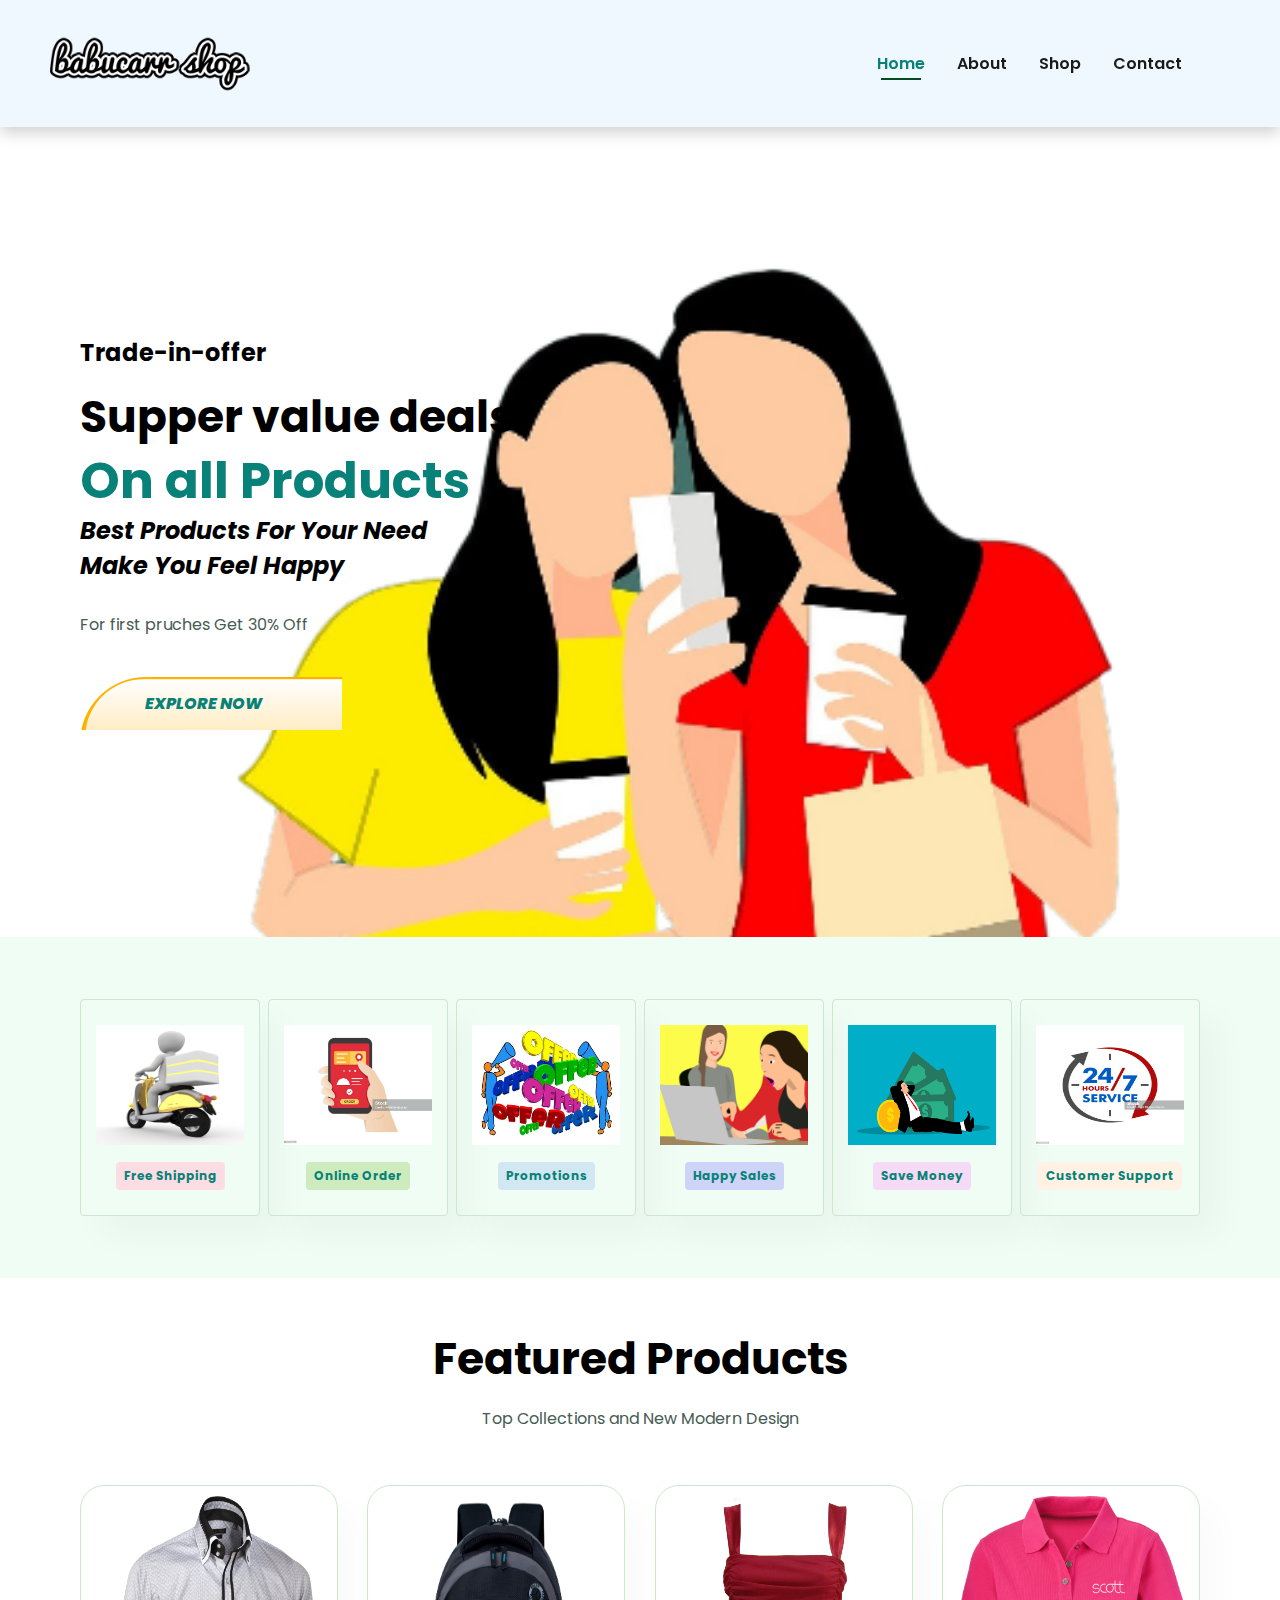
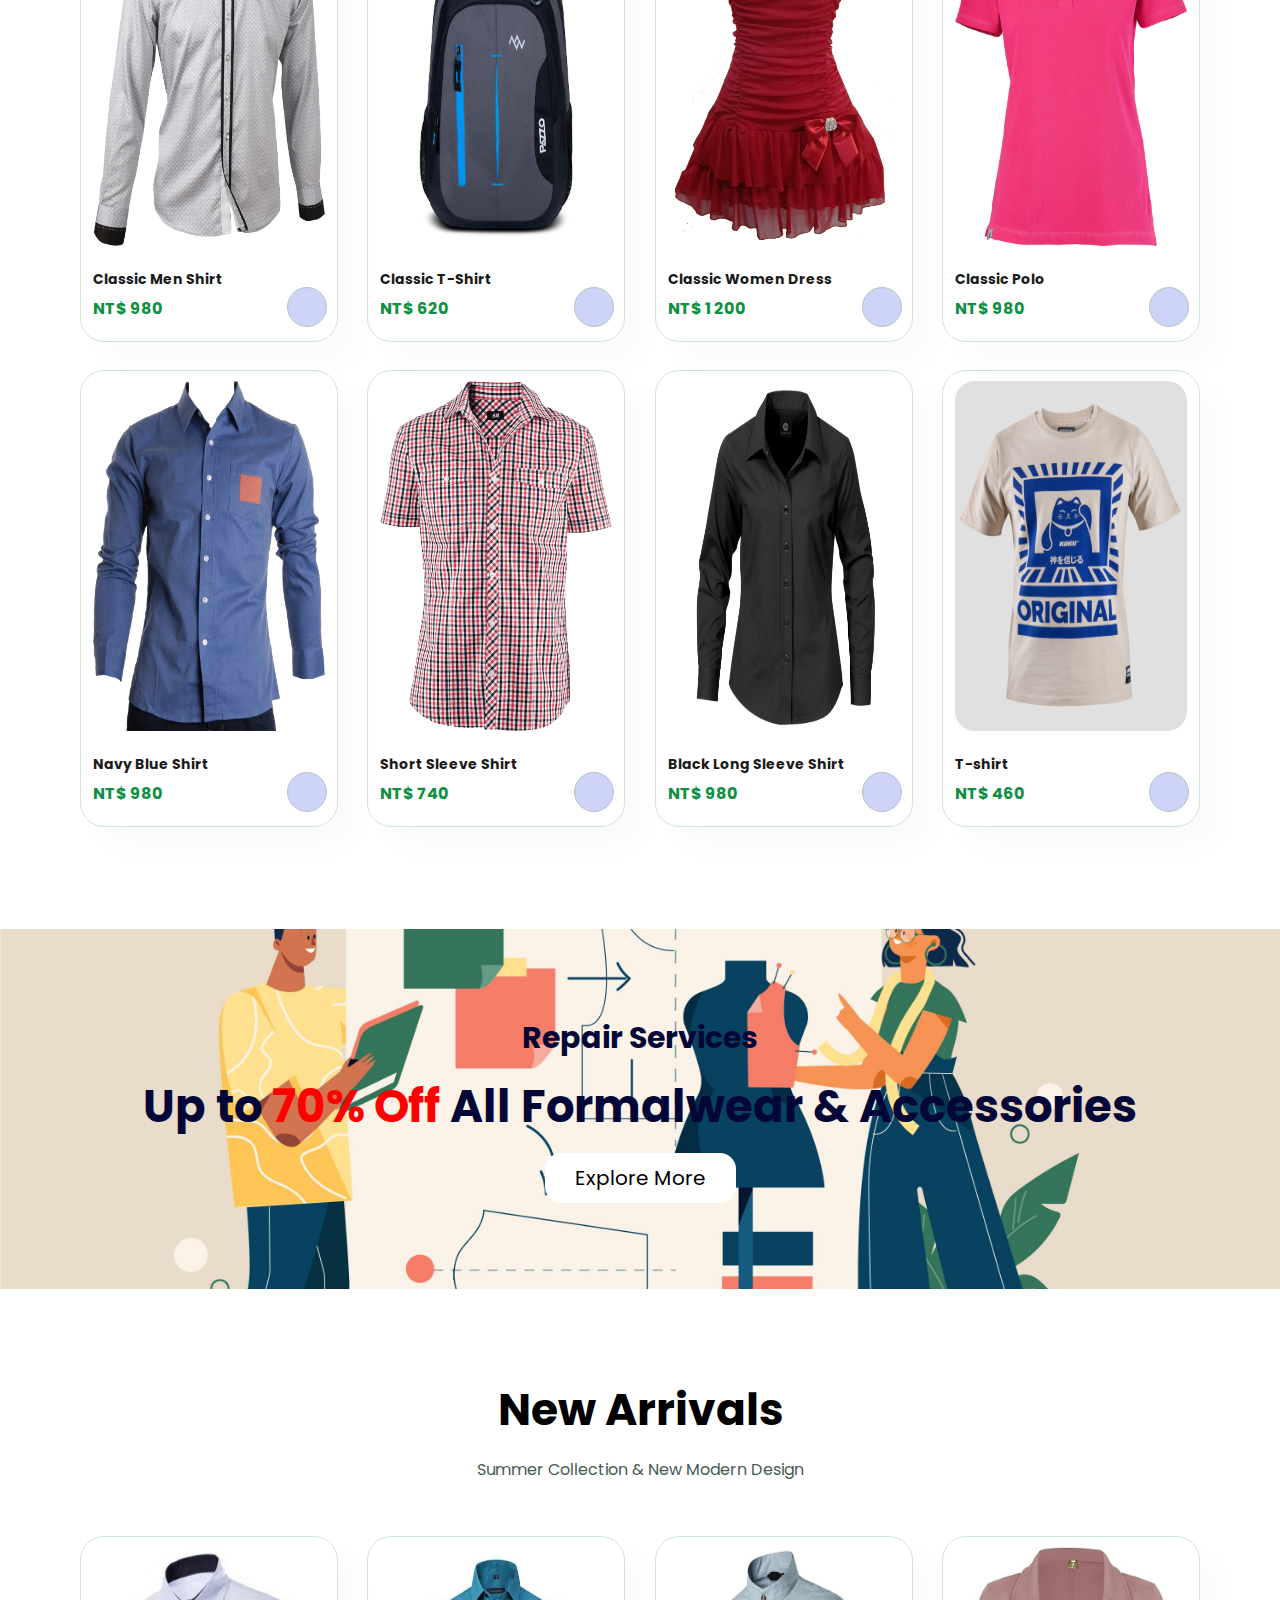
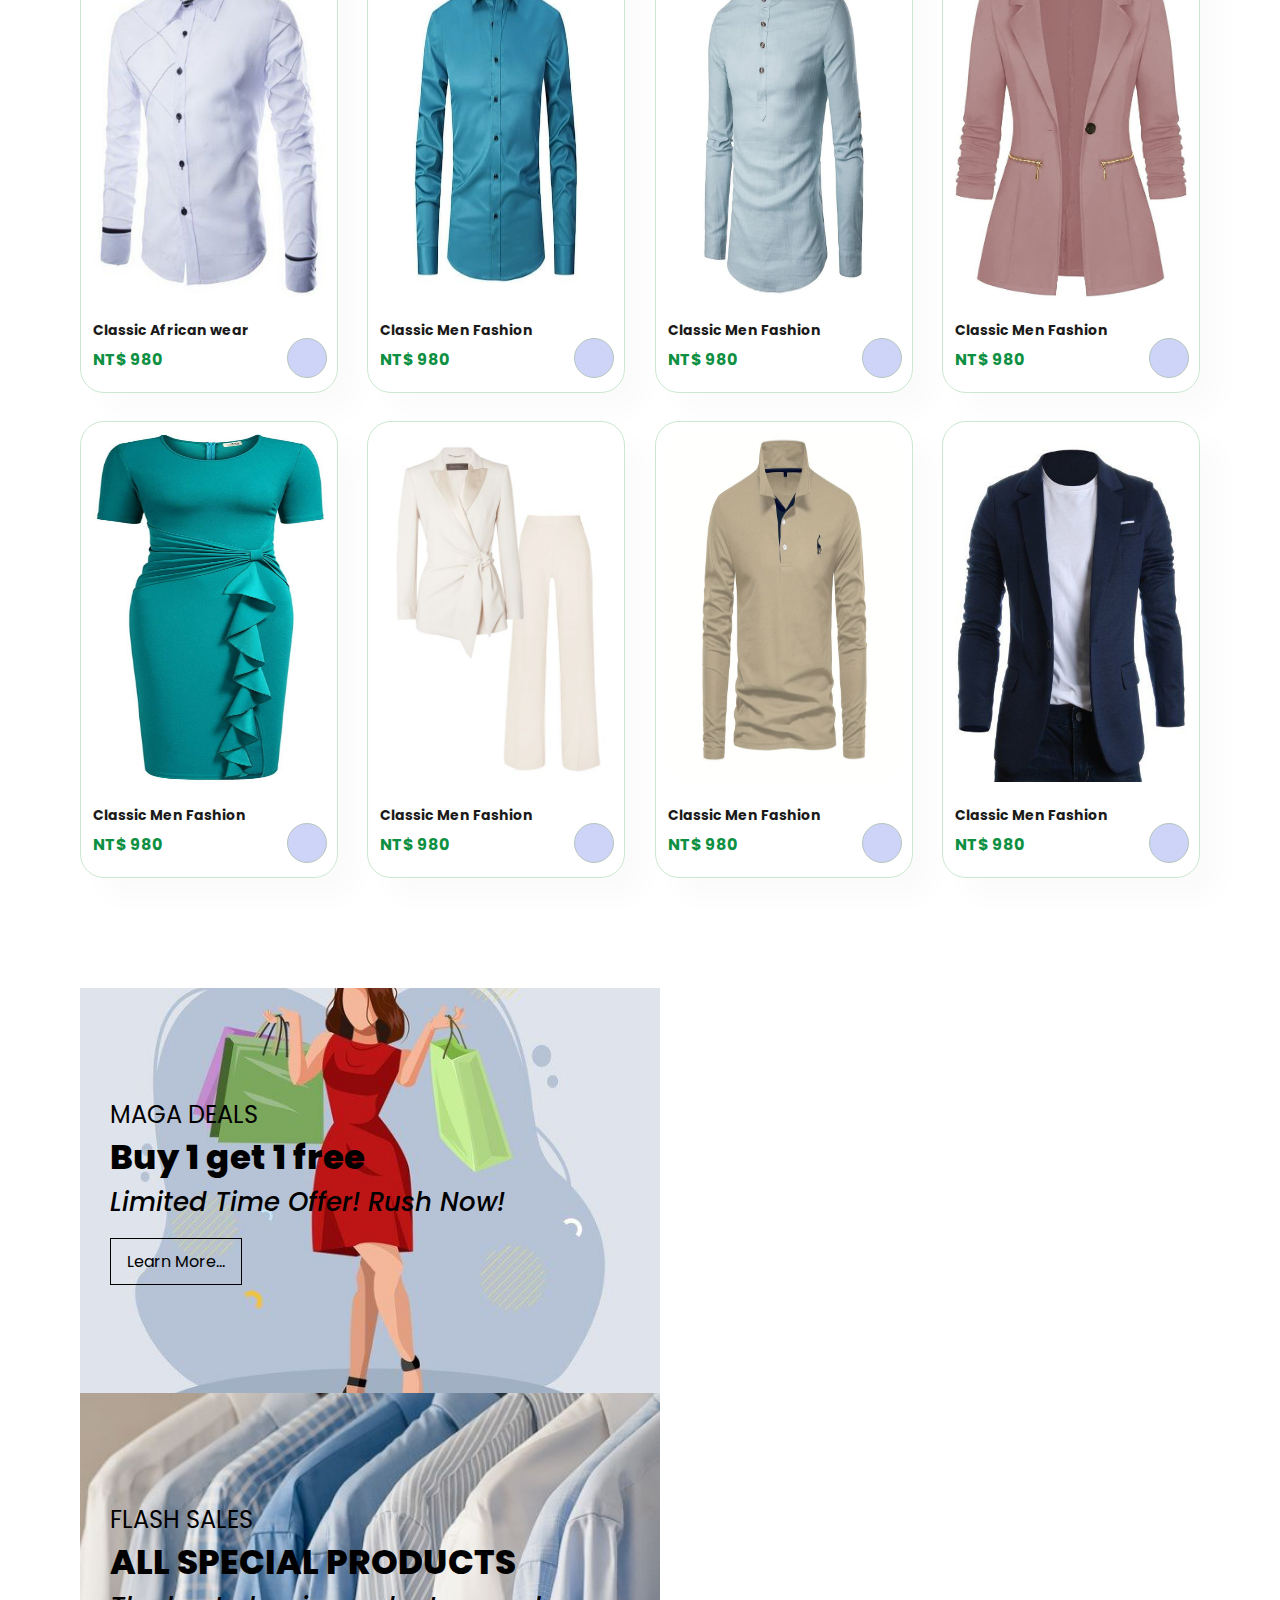
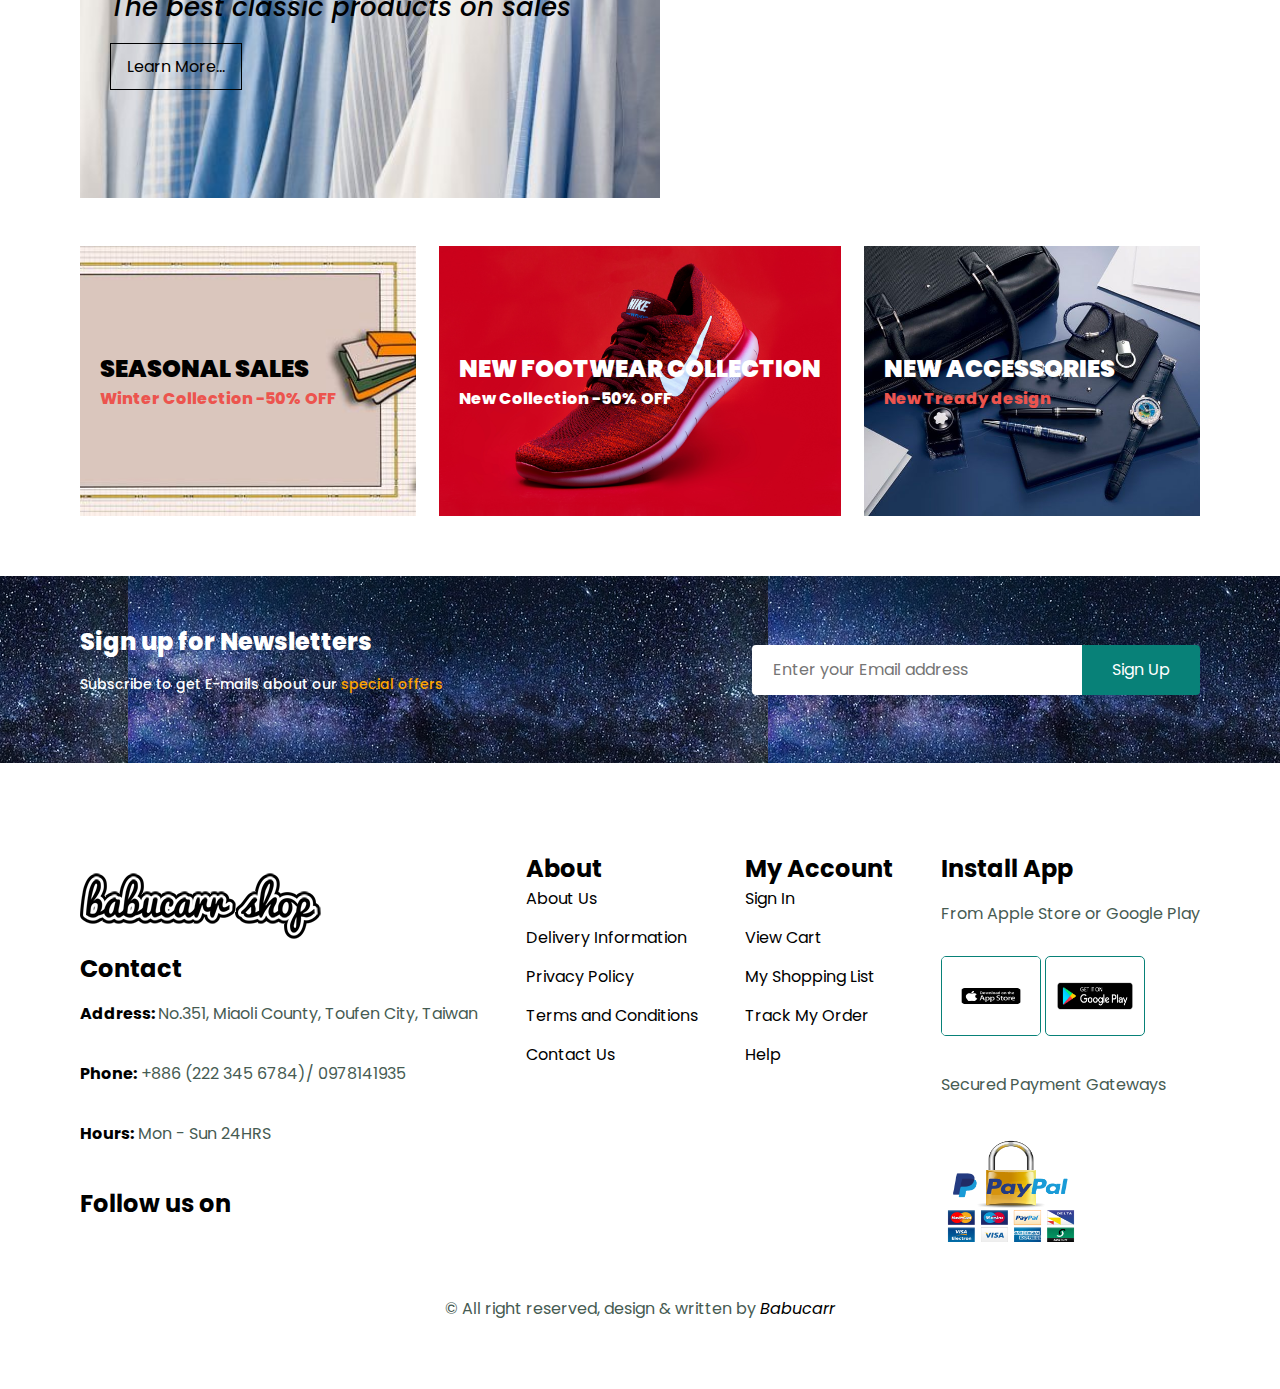
==== commit 8f435162: "shop header created" ====
--- a/index.html
+++ b/index.html
@@ -25,14 +25,20 @@
         <ul id="navbar">
           <li><a href="index.html" class="active">Home</a></li>
           <li><a href="about.html">About</a></li>
-          <li><a href="product.html">Products</a></li>
+          <li><a href="product.html">Shop</a></li>
           <li><a href="contact.html">Contact</a></li>
           <li>
             <a href="cart.html" id="shopping-cart"
               ><i class="fa-solid fa-cart-shopping"></i>
             </a>
           </li>
+          <a href="#" id="close-menu"><i class="fa-solid fa-xmark"></i></a>
         </ul>
+      </div>
+      <!-- ==== phone responsiveness ===== -->
+      <div id="mobile-device">
+        <a href="cart.html"><i class="fa-solid fa-cart-shopping"></i> </a>
+        <i id="hamburger-menu" class="fa-solid fa-bars"></i>
       </div>
     </nav>
 
@@ -492,8 +498,14 @@
           <div class="socials">
             <h4>Follow us on</h4>
             <div class="icons">
-              <i class="fa-brands fa-facebook"></i>
-              <i class="fa-brands fa-instagram"></i>
+              <a
+                href="https://www.facebook.com/babucarr.badjie.37"
+                target="_blank"
+                ><i class="fa-brands fa-facebook"></i
+              ></a>
+              <a href="https://www.instagram.com/bax_bagie/" target="_blank"
+                ><i class="fa-brands fa-instagram"></i
+              ></a>
               <i class="fa-brands fa-twitter"></i>
               <i class="fa-brands fa-linkedin"></i>
               <i class="fa-brands fa-youtube"></i>
--- a/styles.css
+++ b/styles.css
@@ -13,6 +13,10 @@
 }
 body {
   width: 100%;
+  /* max-width: 1200px;
+  margin: auto;
+  text-align: center;
+  align-items: center; */
 }
 
 .section-padding {
@@ -70,7 +74,7 @@
   cursor: pointer;
   transition: 0.3s;
 }
-
+/* =========== Home Page Styling ========= */
 /*  ======== header (navbar) ========  */
 .header {
   display: flex;
@@ -123,6 +127,14 @@
   background-color: #084922;
   bottom: -4px;
   left: 20px;
+}
+/* ====== mobile device responsiveness ==== */
+#mobile-device {
+  display: none;
+  align-items: center;
+}
+#close-menu {
+  display: none;
 }
 
 /* ===== home page styles ===== */
@@ -484,3 +496,202 @@
 footer a:hover {
   color: #088178;
 }
+/* =========== End of Home Page Styling ========= */
+
+/* =========== Shop Page Styling ========= */
+#shop-page-header {
+  background-image: url("images/banner/shopBanner.jpeg");
+  width: 100%;
+  height: 60vh;
+  background-size: cover;
+  /* background-repeat: no-repeat; */
+  display: flex;
+  flex-direction: column;
+  justify-content: center;
+  text-align: center;
+  padding: 12px;
+}
+
+/* ====(media query) medium screen (tablets) ======= */
+@media only screen and (max-width: 980px) {
+  .section-padding {
+    padding: 48px;
+  }
+  #navbar {
+    display: flex;
+    flex-direction: column;
+    align-items: flex-start;
+    justify-content: flex-start;
+    position: fixed;
+    top: 0;
+    right: -300px;
+    width: 300px;
+    height: 100vh;
+    background-color: #e3e6f3;
+    box-shadow: 0 40px 60px rgba(0, 0, 0, 0.1);
+    padding: 80px 0 0 10px;
+    transition: 0.5s;
+  }
+  /* === clicking the menu bar ==== */
+  #navbar.active {
+    right: 0;
+    /* width: 100%; */
+  }
+  #navbar li {
+    margin-bottom: 25px;
+  }
+  #mobile-device {
+    display: flex;
+    align-items: center;
+    cursor: pointer;
+  }
+  #mobile-device i {
+    font-size: 30px;
+    padding-left: 20px;
+  }
+  #close-menu {
+    display: initial;
+    position: absolute;
+    top: 30px;
+    left: 30px;
+    font-size: 30px;
+  }
+  #shopping-cart {
+    display: none;
+  }
+  #profile {
+    height: 70vh;
+    padding: 0 80px;
+    background-position: top 30% right 30%;
+  }
+  #featured {
+    justify-content: center;
+  }
+  #featured .featured-box {
+    margin: 14px;
+  }
+  #featured-products .product-container {
+    justify-content: center;
+  }
+  #featured-products .product {
+    margin: 14px;
+  }
+  #featured-products .product {
+    margin: 14px;
+  }
+  #banner {
+    height: 20vh;
+  }
+  #banner h2 {
+    font-size: 30px;
+    padding: 12px;
+  }
+  #medium-banner .banner-box {
+    min-width: 100%;
+    height: 30vh;
+    margin-top: 10px;
+  }
+  #small-banner {
+    padding: 0 40px;
+  }
+  #small-banner .banner-box {
+    width: 28%;
+    height: 24vh;
+  }
+  #small-banner h2 {
+    font-size: 14px;
+    font-weight: 500;
+  }
+  #small-banner h3 {
+    font-size: 12px;
+    font-weight: 400;
+  }
+  #news-letter .newsletter-form {
+    width: 100%;
+  }
+}
+
+/* ==== media query (small device) */
+@media only screen and (max-width: 477px) {
+  .section-padding {
+    padding: 20px;
+  }
+  .header a img {
+    width: 140px;
+    height: 60px;
+  }
+  #mobile-device i {
+    font-size: 20px;
+    padding-left: 20px;
+  }
+  .header {
+    padding: 20px 30px;
+  }
+  #profile {
+    padding: 20px;
+    background-position: 15%;
+    /* margin-top: 50px; */
+  }
+  h2 {
+    font-size: 34px;
+  }
+  h1 {
+    font-size: 44px;
+  }
+  #profile button {
+    padding: 10px 50px 10px 45px;
+    font-size: 14px;
+    font-weight: 800;
+    margin-top: 20px;
+  }
+  #featured .featured-box {
+    width: 155px;
+    margin: 0 0 14px 0;
+  }
+  #featured {
+    justify-content: space-between;
+  }
+  #featured-products .product {
+    width: 100%;
+  }
+  #banner {
+    height: 26vh;
+  }
+  #banner h4 {
+    font-size: 20px;
+  }
+  #banner h2 {
+    font-size: 20px;
+  }
+  button.normal {
+    padding: 10px 15px;
+    font-size: 12px;
+  }
+  #medium-banner .banner-box {
+    height: 40vh;
+  }
+  #medium-banner h2 {
+    font-size: 24px;
+    font-weight: 600;
+  }
+  #small-banner {
+    padding: 0 20px;
+  }
+  #small-banner .banner-box {
+    width: 100%;
+  }
+  #small-banner h2 {
+    font-size: 24px;
+    font-weight: 800;
+  }
+  #small-banner h3 {
+    font-size: 22px;
+    font-weight: 500;
+  }
+  h4 {
+    font-size: 18px;
+  }
+  p {
+    font-size: 16px;
+  }
+}
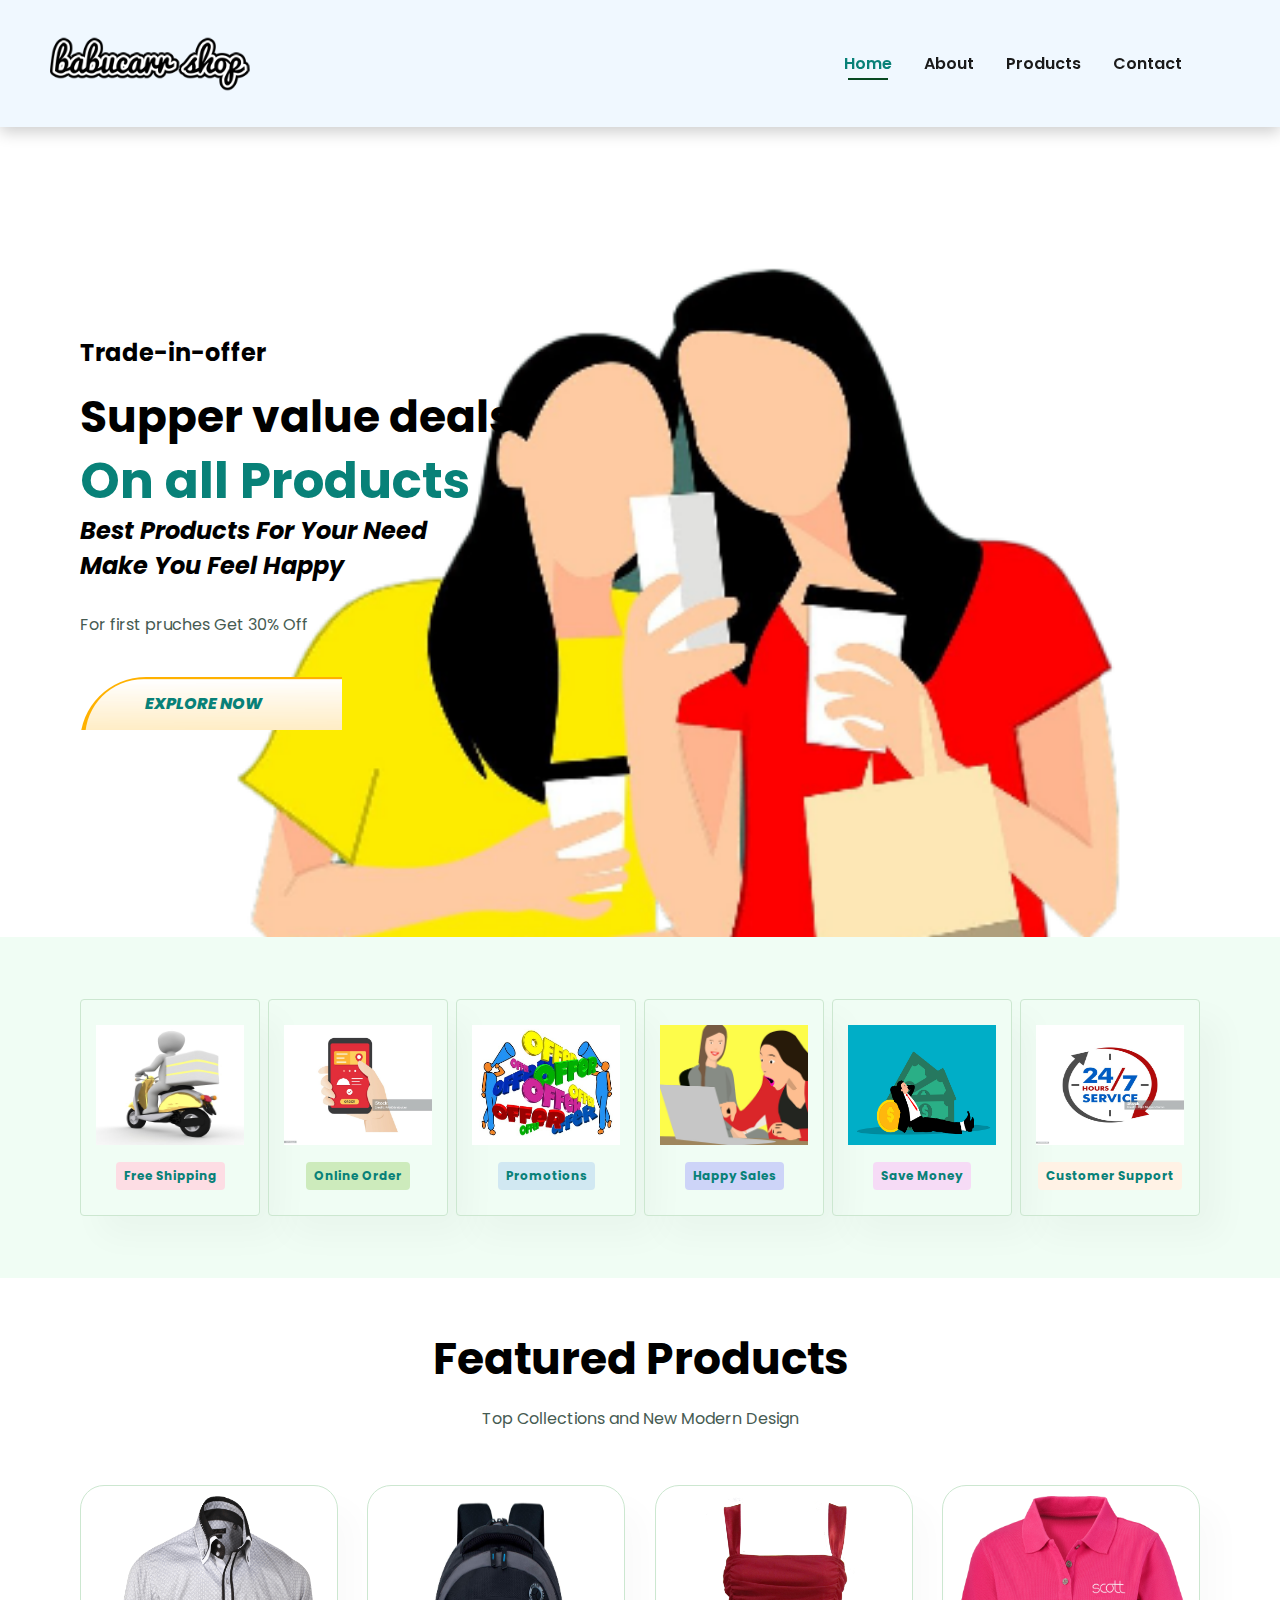
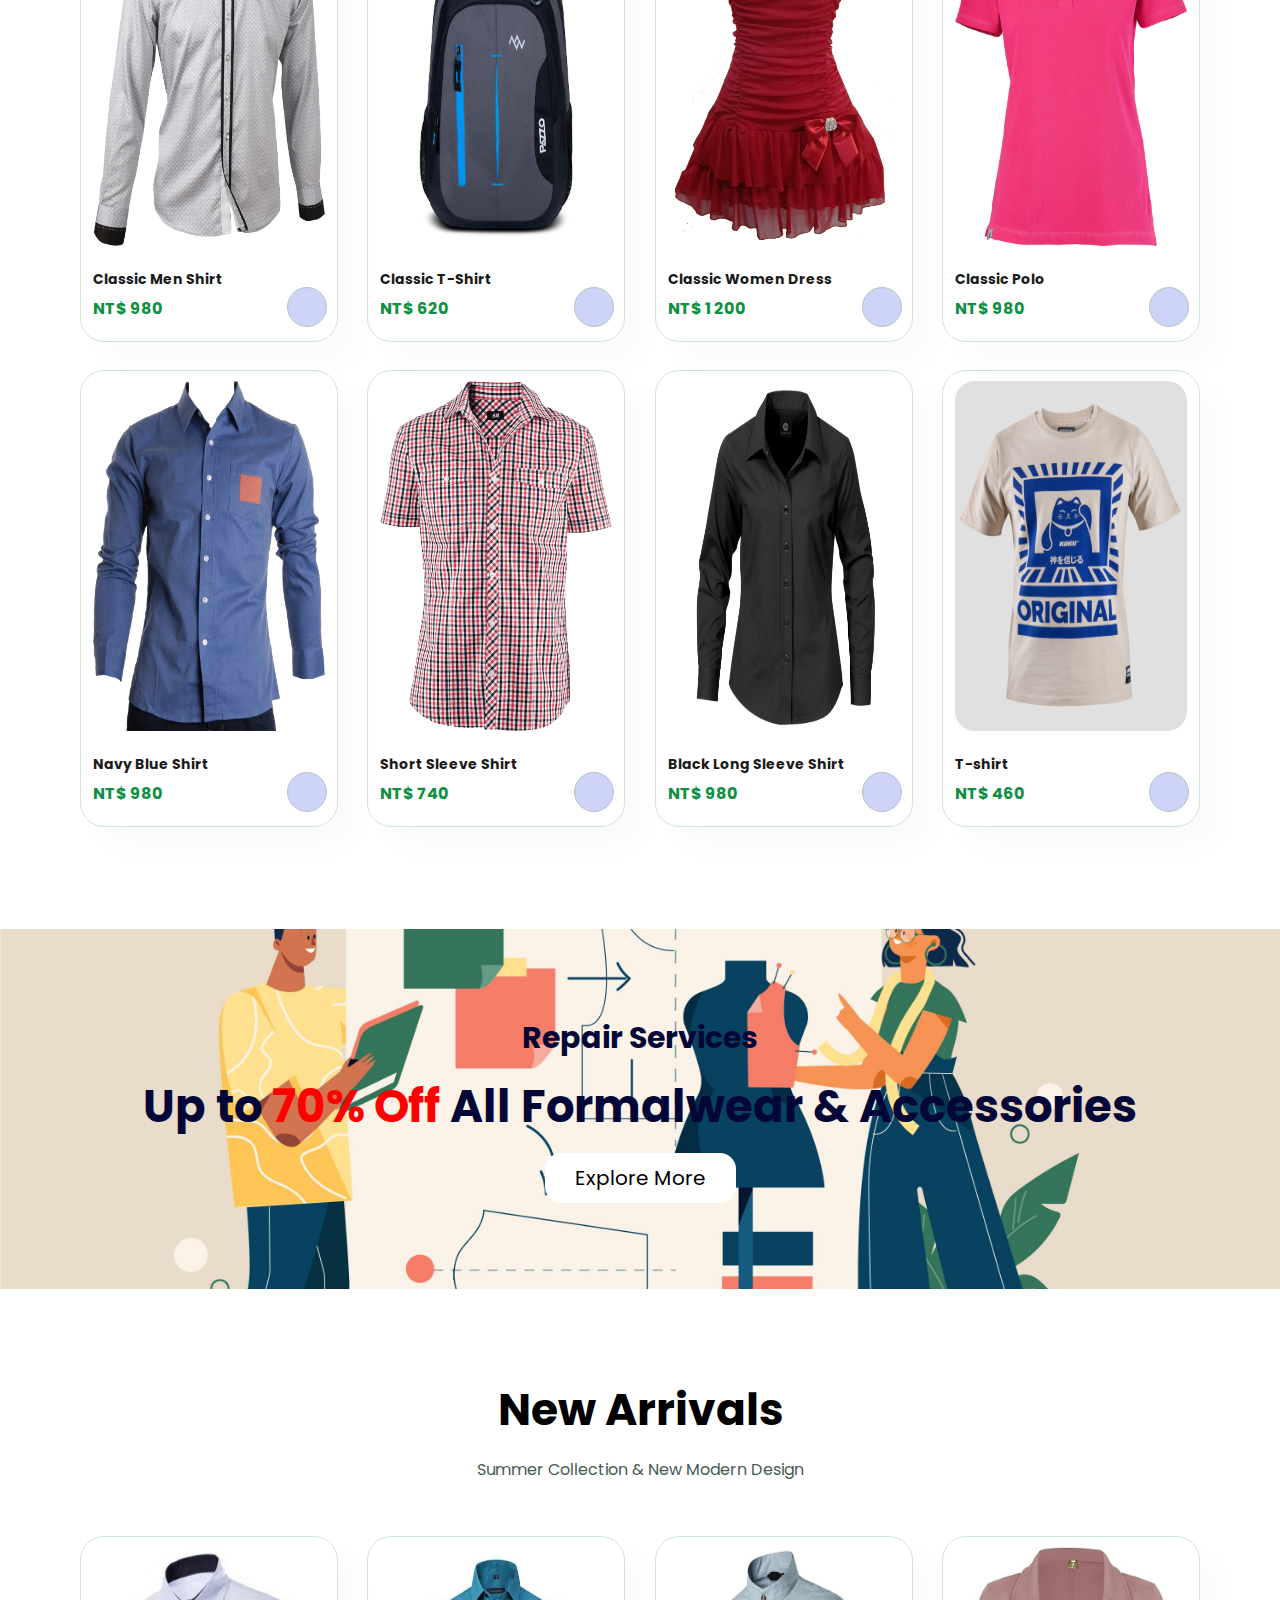
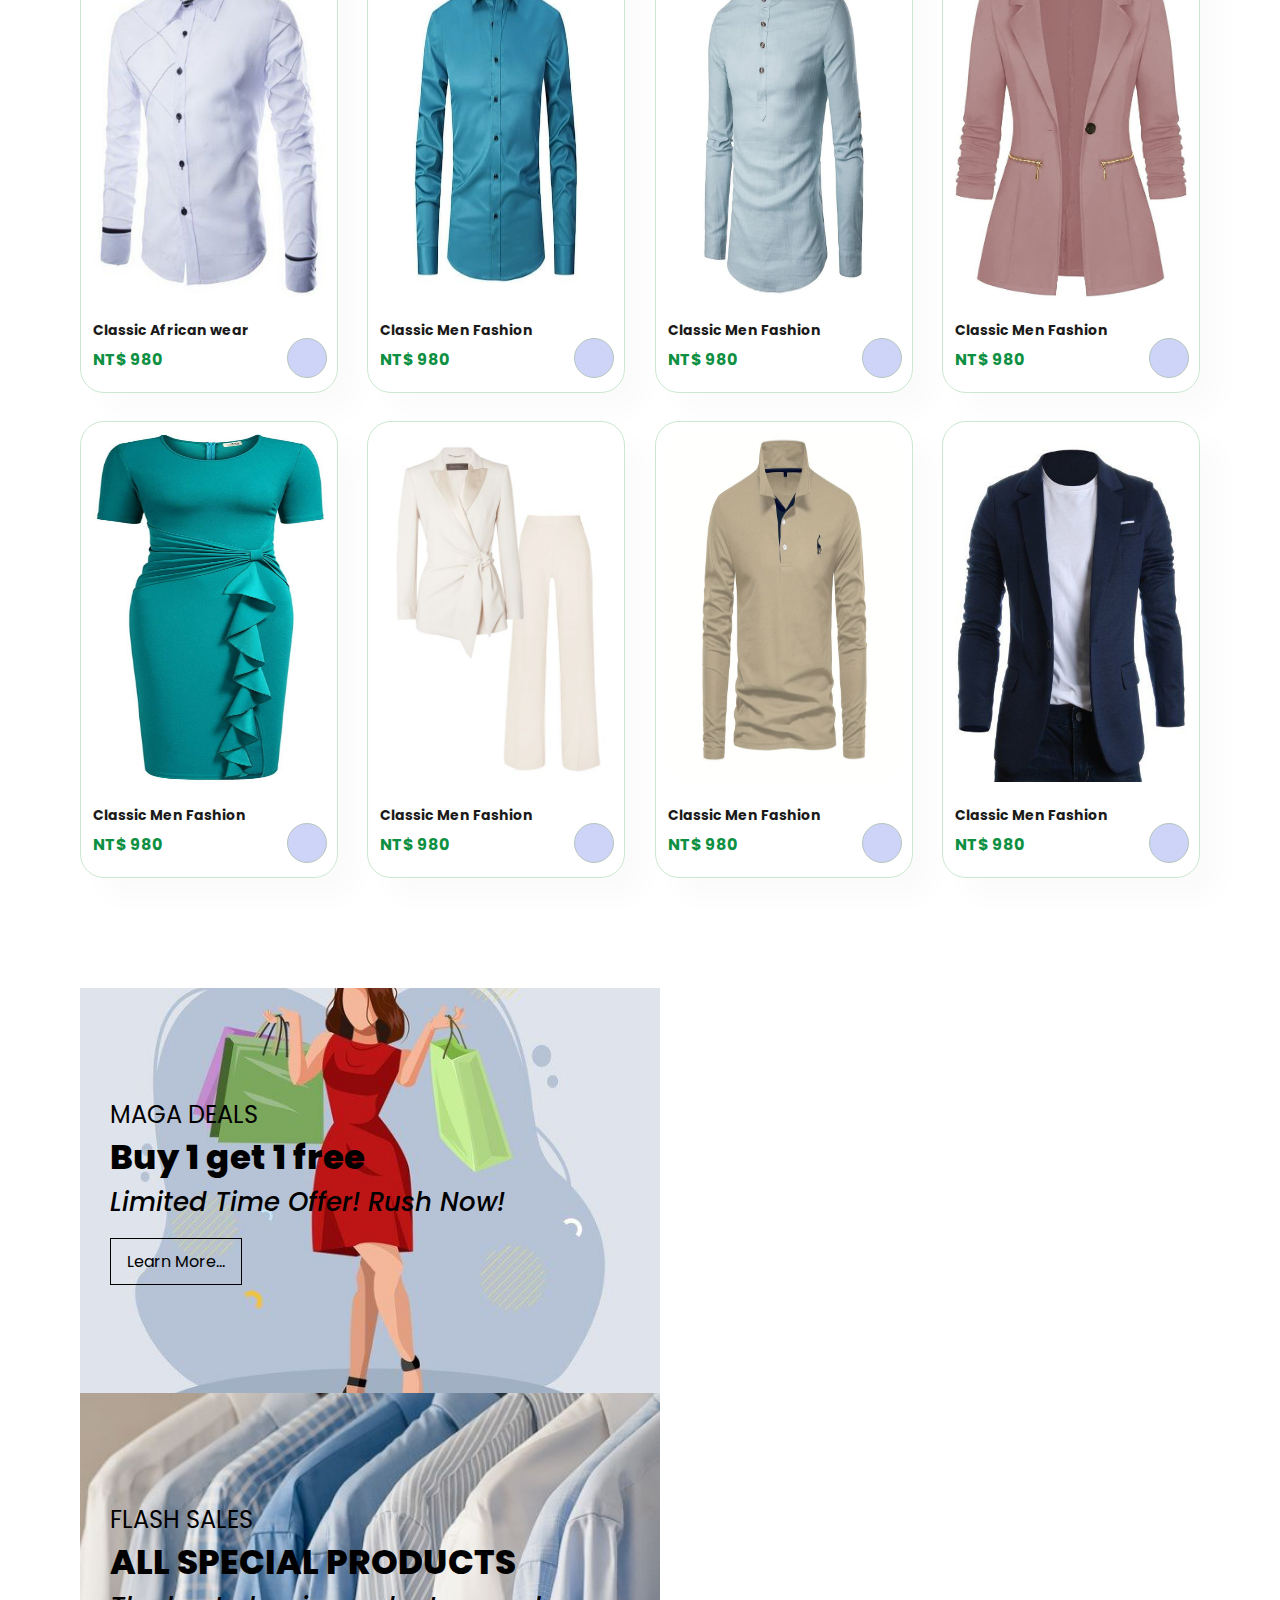
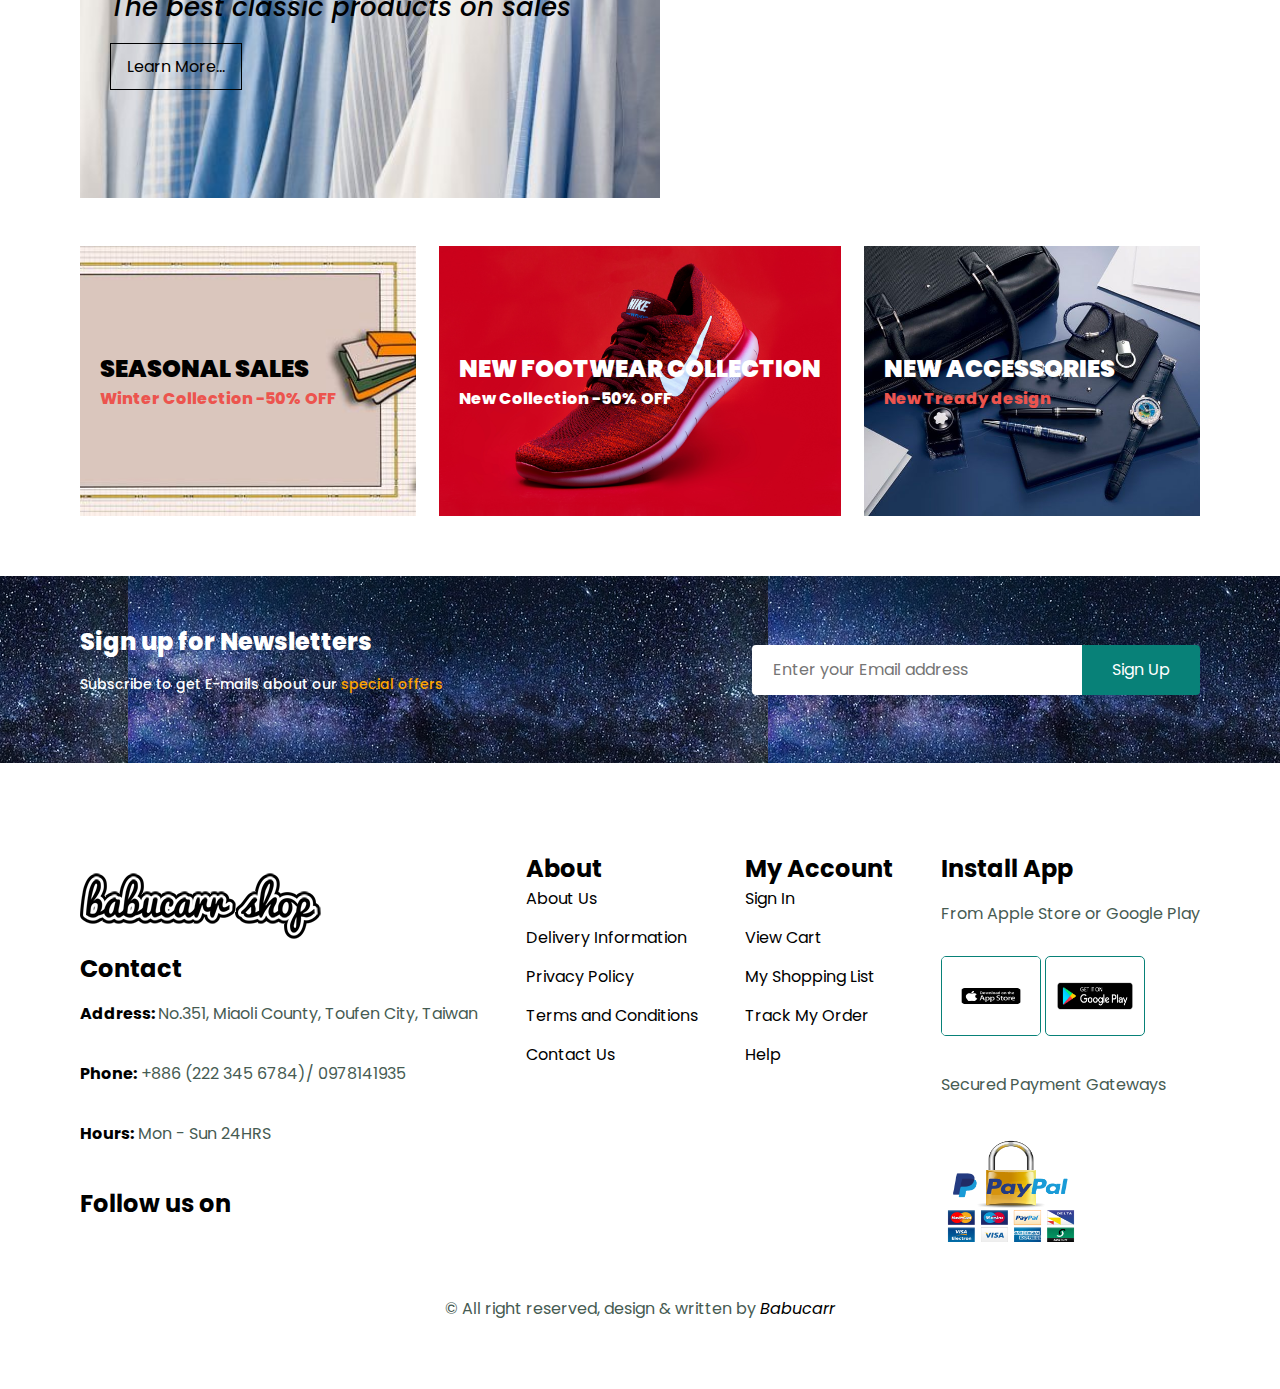
==== commit 8c754afc: "single product details" ====
--- a/index.html
+++ b/index.html
@@ -25,7 +25,7 @@
         <ul id="navbar">
           <li><a href="index.html" class="active">Home</a></li>
           <li><a href="about.html">About</a></li>
-          <li><a href="product.html">Shop</a></li>
+          <li><a href="product.html">Products</a></li>
           <li><a href="contact.html">Contact</a></li>
           <li>
             <a href="cart.html" id="shopping-cart"
--- a/styles.css
+++ b/styles.css
@@ -504,14 +504,36 @@
   width: 100%;
   height: 60vh;
   background-size: cover;
-  /* background-repeat: no-repeat; */
+  background-repeat: no-repeat;
   display: flex;
   flex-direction: column;
-  justify-content: center;
+  justify-content: start;
   text-align: center;
   padding: 12px;
 }
-
+#shop-page-header h2 {
+  font-size: 48px;
+}
+#shop-page-header p {
+  font-size: 20px;
+}
+
+#pagination {
+  text-align: center;
+}
+#pagination a {
+  text-decoration: none;
+  background-color: #088178;
+  padding: 16px 20px;
+  border-radius: 6px;
+  color: #fff;
+  font-weight: 600;
+}
+#pagination a i {
+  color: #fff;
+  font-size: 16px;
+  font-weight: 600;
+}
 /* ====(media query) medium screen (tablets) ======= */
 @media only screen and (max-width: 980px) {
   .section-padding {
